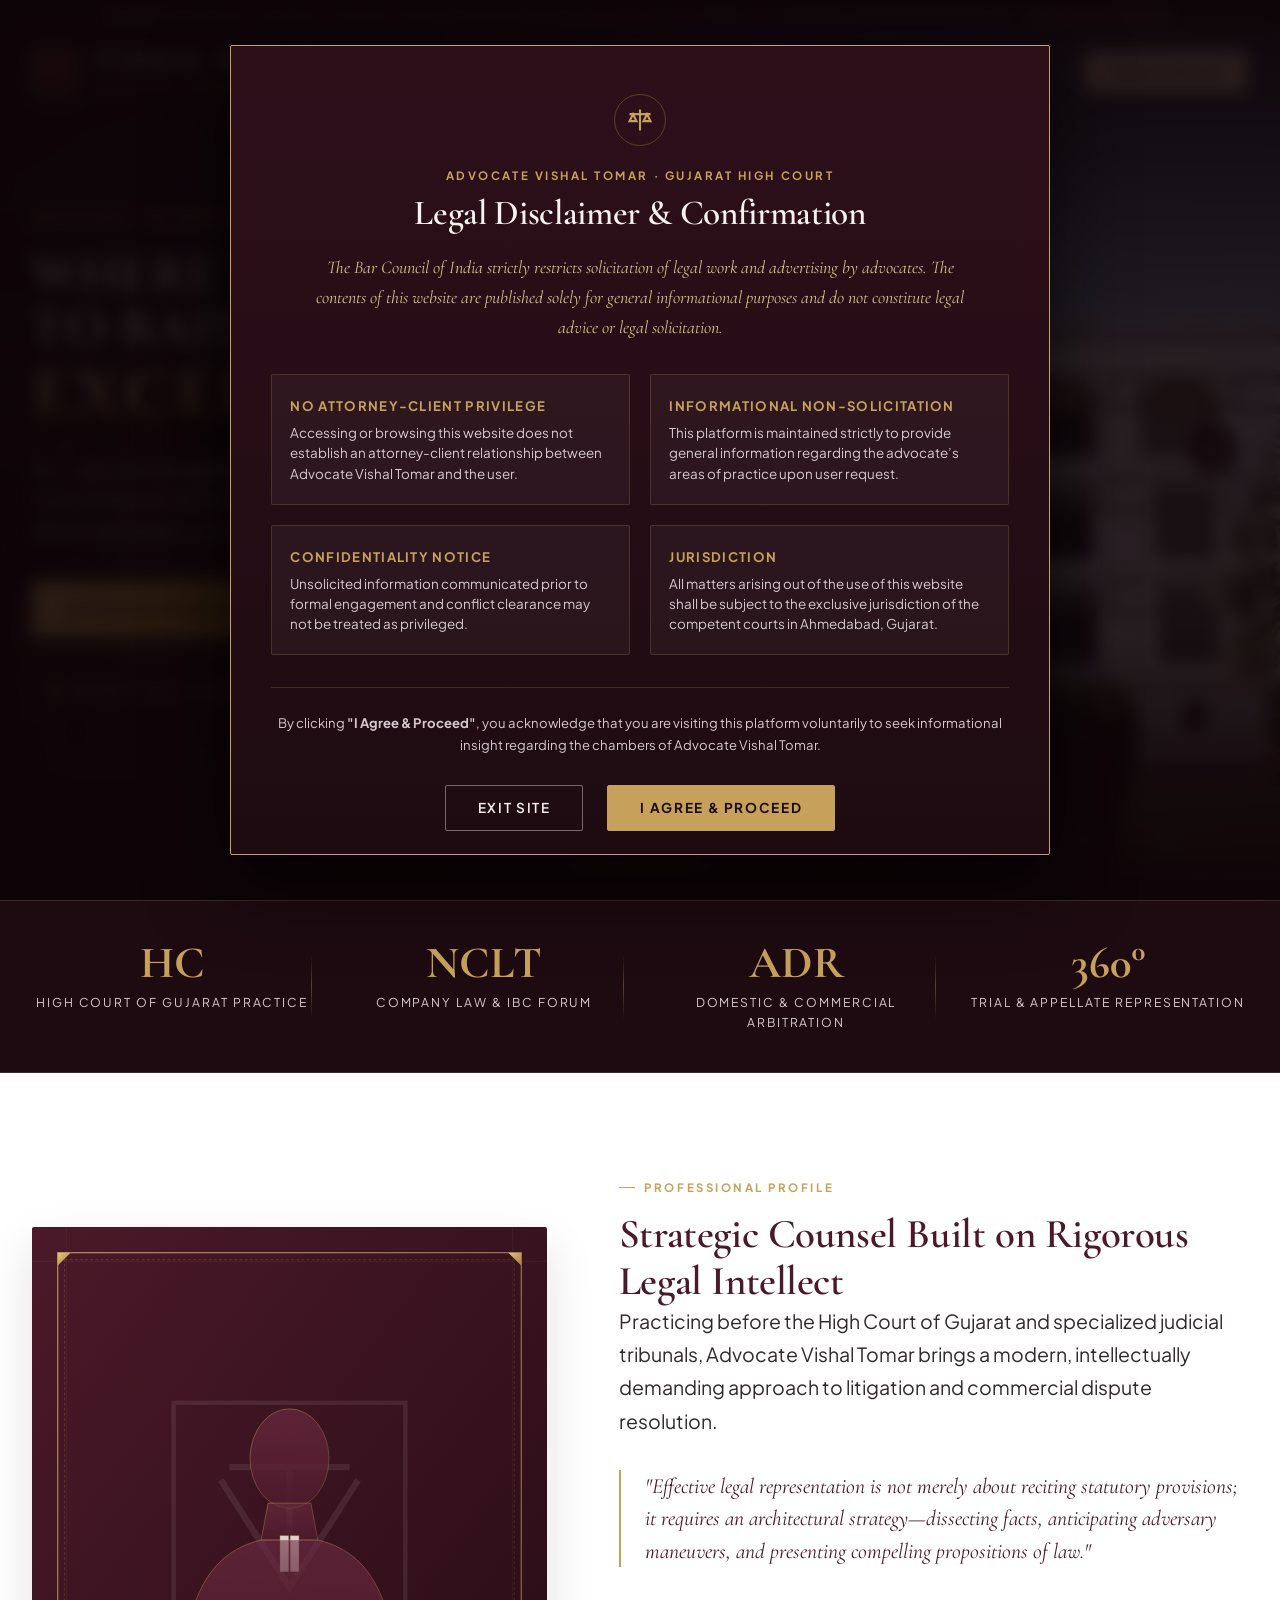
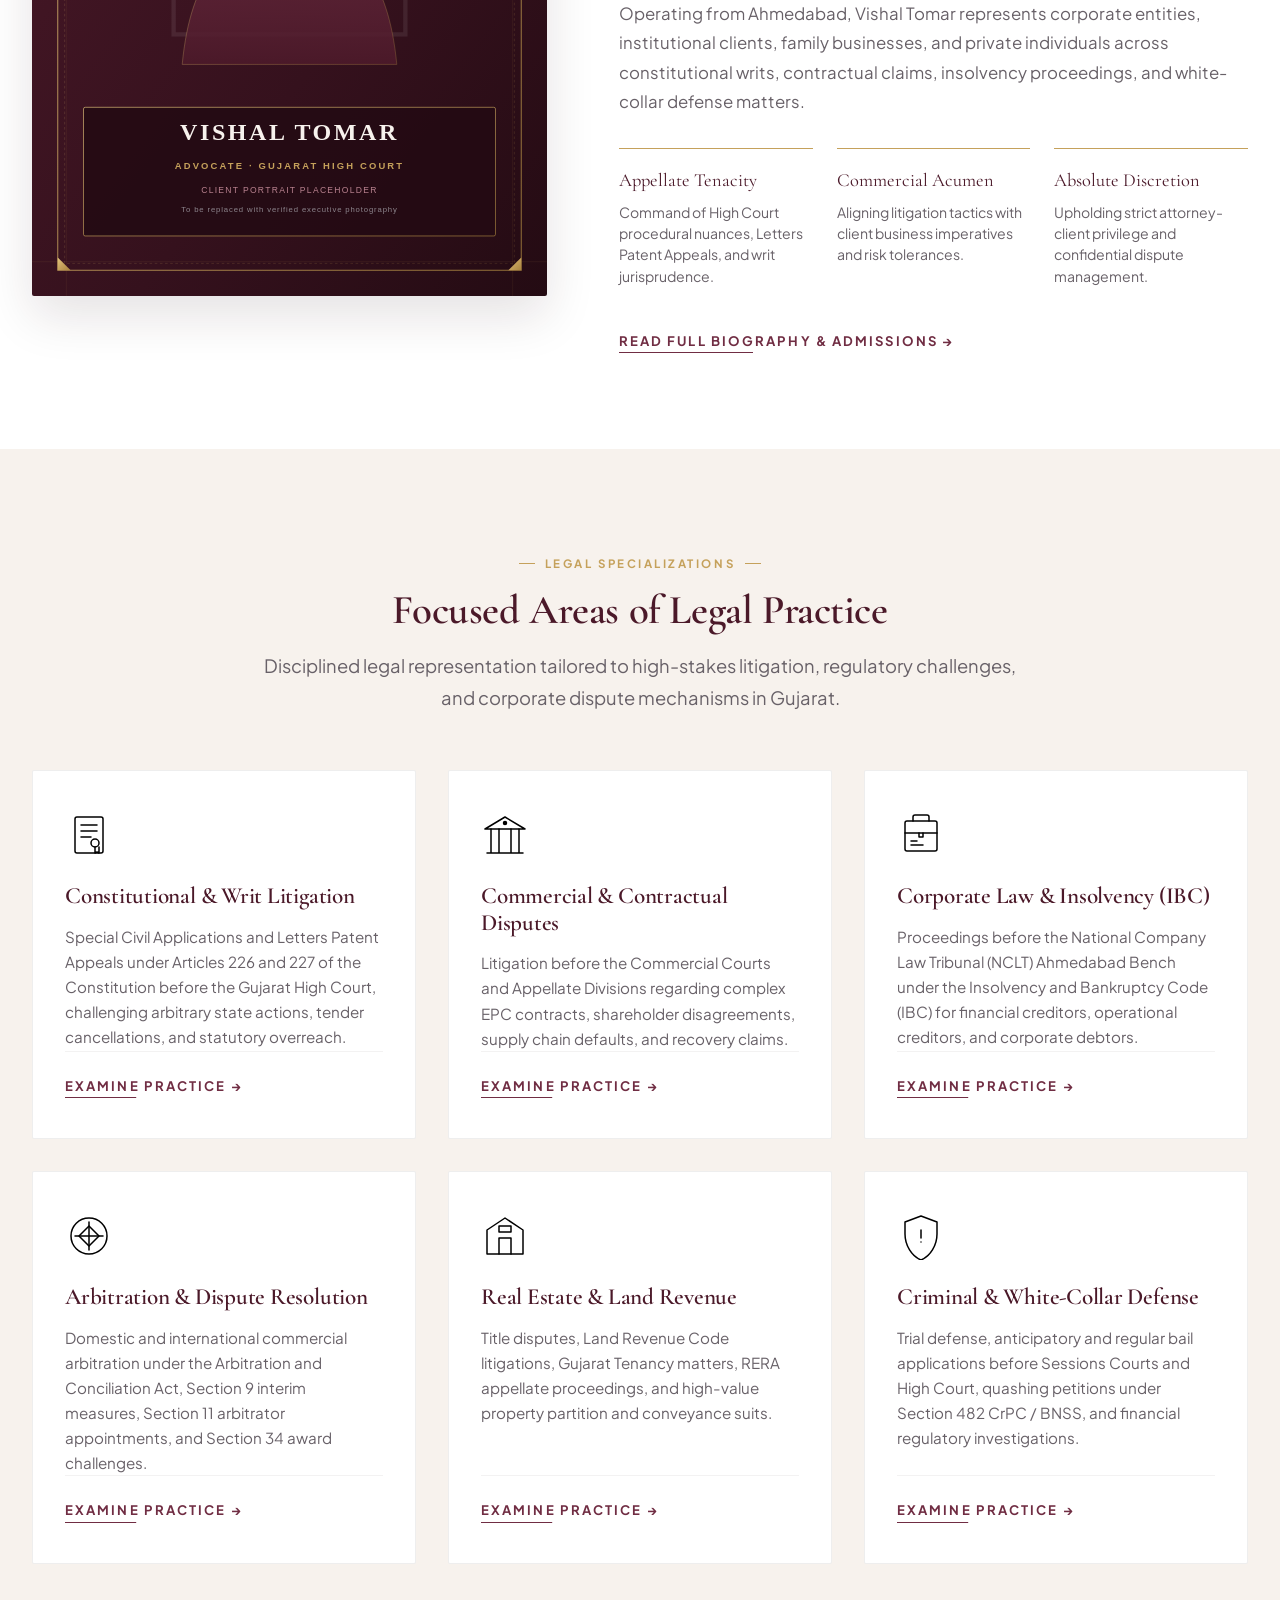
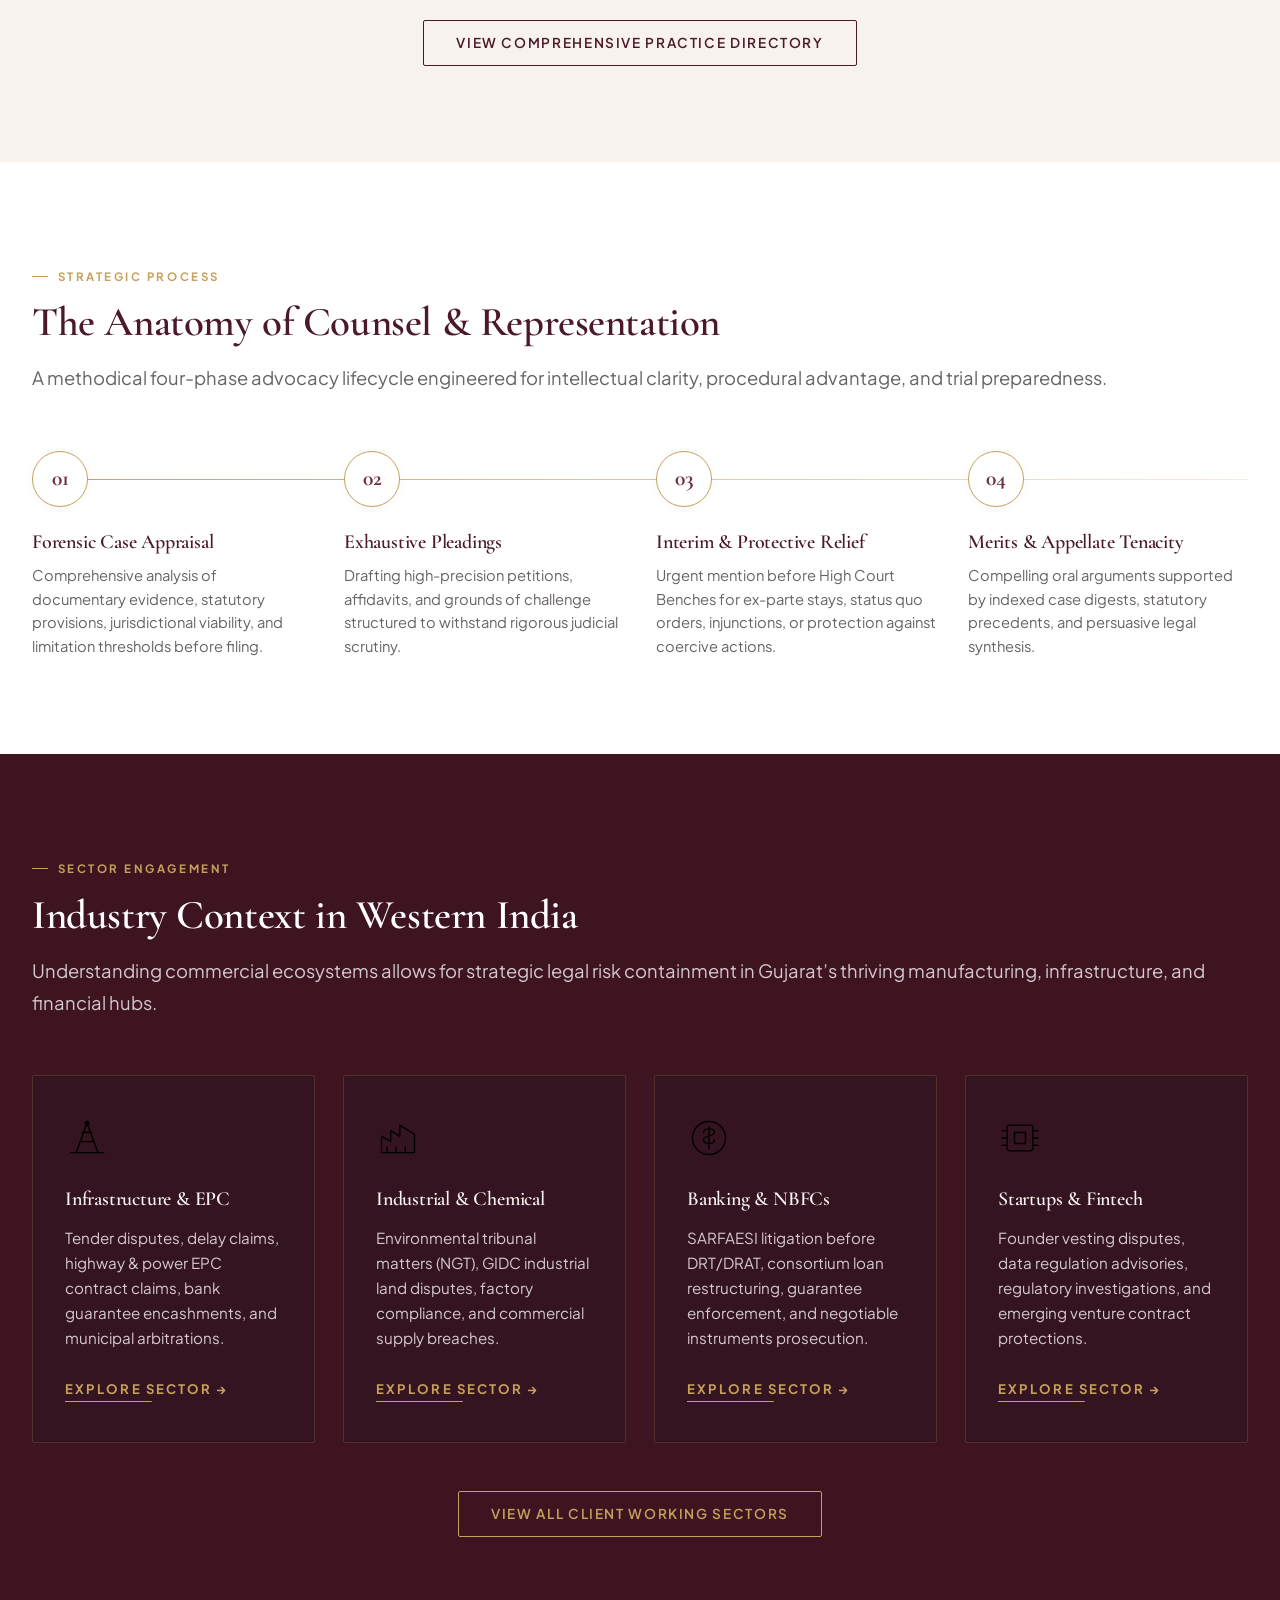
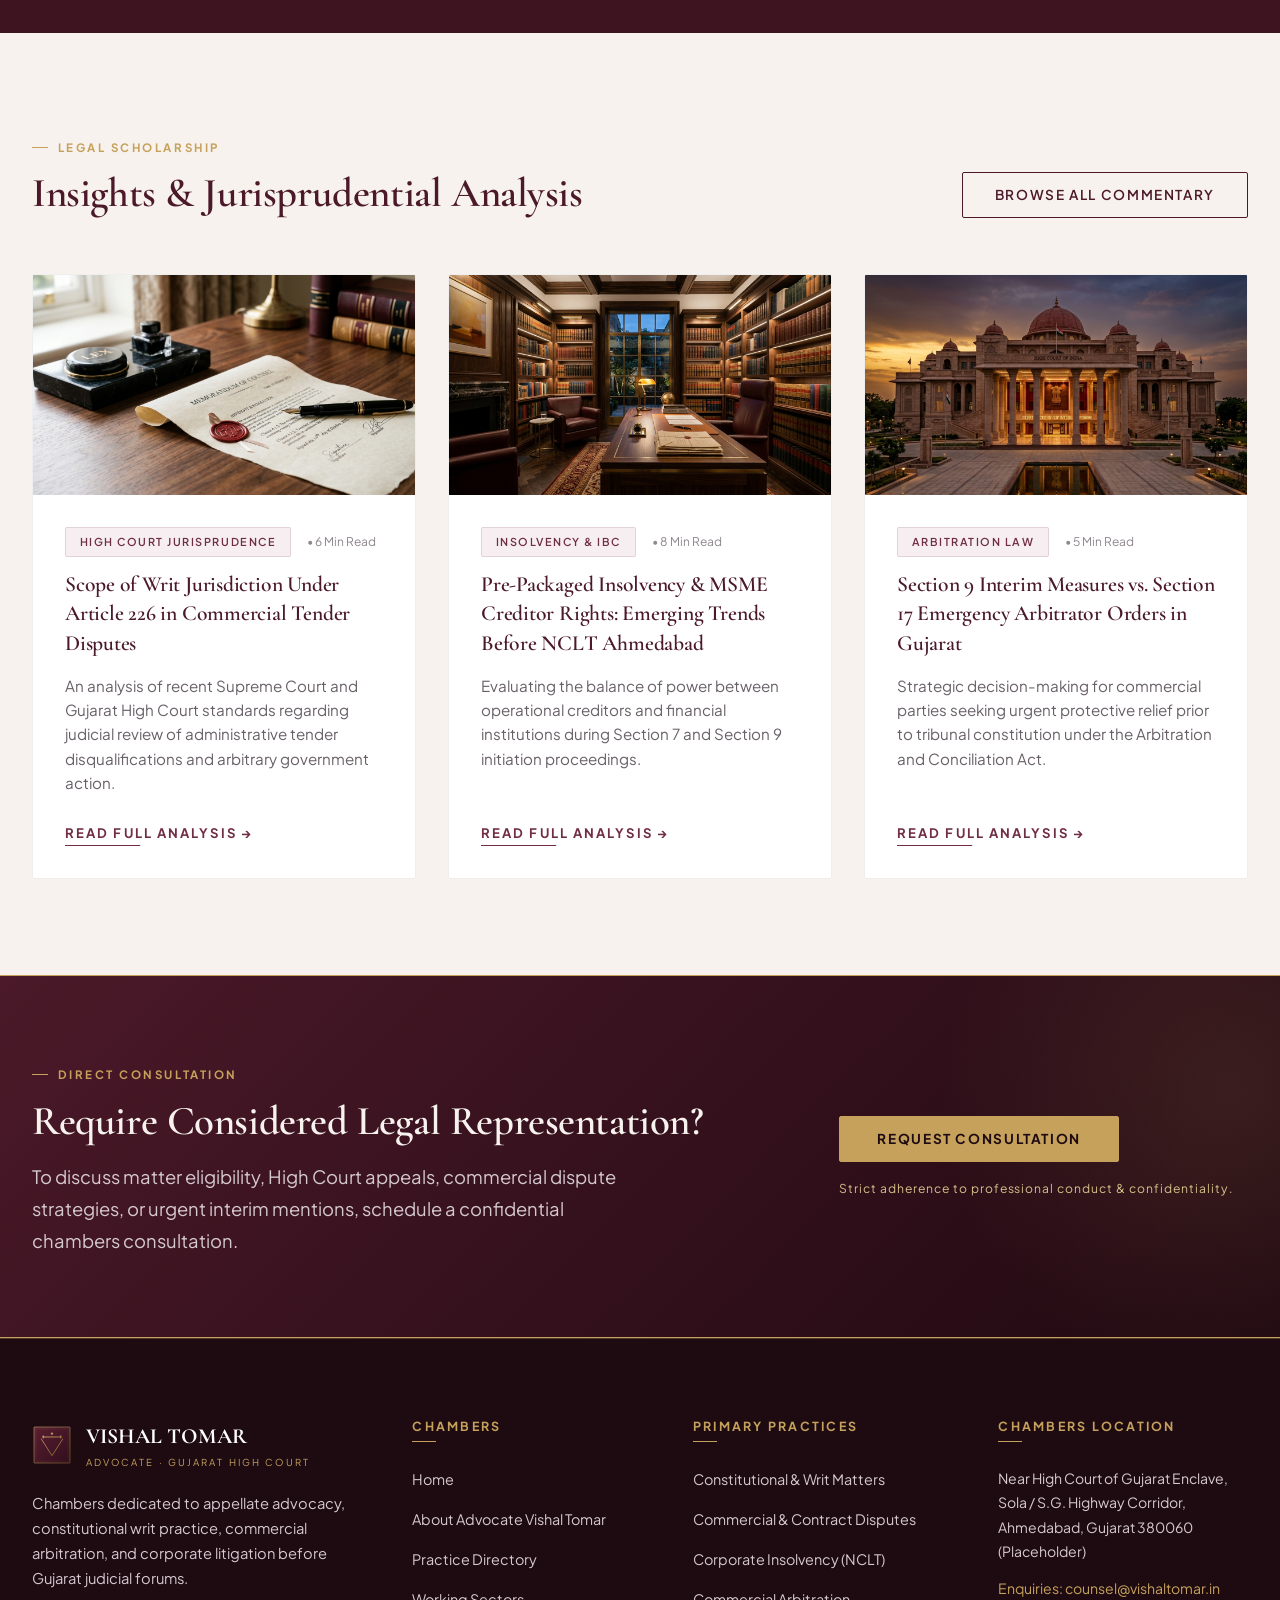
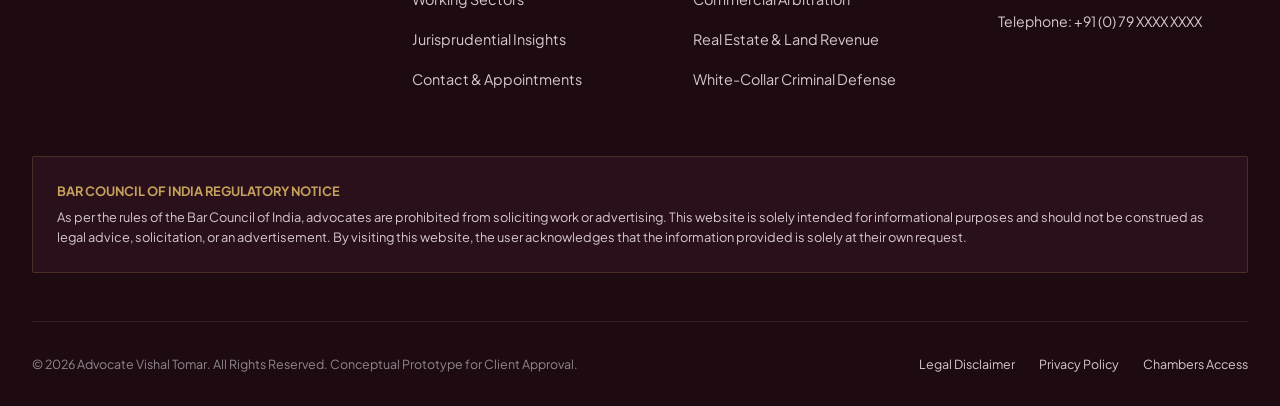
==== index.html @ 9656bd6e "Initial commit: Vishal Tomar Advocate - Gujarat High Court legal website" ====
<!DOCTYPE html>
<html lang="en">
<head>
  <meta charset="UTF-8">
  <meta name="viewport" content="width=device-width, initial-scale=1.0">
  <title>Vishal Tomar — Advocate | Gujarat High Court, India</title>
  <meta name="description" content="Chambers of Vishal Tomar, Advocate, Gujarat High Court. Providing strategic counsel, high-stakes constitutional litigation, commercial dispute resolution, and appellate advocacy in Ahmedabad, Gujarat.">
  <link rel="icon" type="image/svg+xml" href="assets/images/logo-monogram.svg">
  <link rel="stylesheet" href="assets/css/styles.css">
  <link rel="stylesheet" href="assets/css/responsive.css">
</head>
<body class="bg-ivory">

  <!-- SITE HEADER & NAVIGATION (LUXURY FLOATING MASTER HEADER) -->
  <header class="site-header hero-transparent-header" id="siteHeader">
    <!-- Top Thin Disclaimer Bar (Exact HRU Legal Style) -->
    <div class="top-disclaimer-bar">
      <p>Advocate Vishal Tomar · High Court of Gujarat. This website is for informational purposes only and does not constitute a solicitation or legal advice. <a href="disclaimer.html" data-open-disclaimer>BCI Compliance Notice</a></p>
    </div>

    <div class="container header-inner">
      <a href="index.html" class="brand-link" aria-label="Vishal Tomar Advocate Homepage">
        <div class="brand-monogram-box">
          <img src="assets/images/logo-monogram.svg" alt="VT Monogram" width="44" height="44">
        </div>
        <div class="brand-text">
          <span class="brand-title">Vishal Tomar</span>
          <span class="brand-subtitle">Advocate · Gujarat High Court</span>
        </div>
      </a>

      <!-- Desktop Navigation -->
      <nav class="site-nav" aria-label="Main Navigation">
        <ul class="nav-list">
          <li><a href="index.html" class="nav-link active">Home</a></li>
          <li><a href="about.html" class="nav-link">About</a></li>
          <li class="nav-item-has-dropdown">
            <a href="practice-areas.html" class="nav-link">
              Practice Areas
              <svg class="dropdown-arrow" viewBox="0 0 10 6" fill="currentColor">
                <path d="M1 1l4 4 4-4" stroke="currentColor" stroke-width="1.5" fill="none" stroke-linecap="round"/>
              </svg>
            </a>
            <div class="nav-dropdown nav-dropdown-wide">
              <div class="dropdown-grid">
                <a href="practice-area-detail.html?area=constitutional-writs" class="dropdown-link">
                  <strong>Constitutional &amp; Writ Litigation</strong>
                  <span>Articles 226/227, Fundamental Rights &amp; State Action</span>
                </a>
                <a href="practice-area-detail.html?area=commercial-disputes" class="dropdown-link">
                  <strong>Commercial &amp; Contractual Disputes</strong>
                  <span>High-value breach, tender disputes &amp; injunctions</span>
                </a>
                <a href="practice-area-detail.html?area=corporate-insolvency" class="dropdown-link">
                  <strong>Corporate &amp; Insolvency (NCLT)</strong>
                  <span>IBC 2016, CIRP proceedings &amp; company petitions</span>
                </a>
                <a href="practice-area-detail.html?area=arbitration" class="dropdown-link">
                  <strong>Arbitration &amp; Dispute Resolution</strong>
                  <span>Domestic &amp; commercial section 9, 11 &amp; 34 claims</span>
                </a>
                <a href="practice-area-detail.html?area=real-estate" class="dropdown-link">
                  <strong>Real Estate &amp; Land Revenue</strong>
                  <span>Title clearance, RERA appeals &amp; tenancy litigation</span>
                </a>
                <a href="practice-area-detail.html?area=white-collar" class="dropdown-link">
                  <strong>White-Collar &amp; Appellate Defense</strong>
                  <span>Quashing petitions (482 CrPC) &amp; statutory appeals</span>
                </a>
              </div>
              <div class="dropdown-footer">
                <a href="practice-areas.html" class="dropdown-view-all">Explore All 8 Practice Areas →</a>
              </div>
            </div>
          </li>
          <li class="nav-item-has-dropdown">
            <a href="sectors.html" class="nav-link">
              Sectors
              <svg class="dropdown-arrow" viewBox="0 0 10 6" fill="currentColor">
                <path d="M1 1l4 4 4-4" stroke="currentColor" stroke-width="1.5" fill="none" stroke-linecap="round"/>
              </svg>
            </a>
            <div class="nav-dropdown">
              <a href="sectors.html" class="dropdown-link">All Industry Sectors</a>
              <a href="sector-detail.html?sector=infrastructure" class="dropdown-link">Infrastructure &amp; Energy (EPC)</a>
              <a href="sector-detail.html?sector=manufacturing" class="dropdown-link">Manufacturing &amp; Heavy Industry</a>
              <a href="sector-detail.html?sector=banking" class="dropdown-link">Banking &amp; Financial Services</a>
              <a href="sector-detail.html?sector=technology" class="dropdown-link">Technology &amp; Emerging Ventures</a>
            </div>
          </li>
          <li><a href="insights.html" class="nav-link">Insights</a></li>
          <li><a href="contact.html" class="nav-link">Contact</a></li>
        </ul>
        <a href="contact.html" class="btn-consultation-header" id="headerConsultBtn">CONSULTATION</a>
      </nav>

      <!-- Mobile Menu Hamburger -->
      <button class="mobile-nav-toggle" aria-label="Toggle Navigation Menu">
        <span></span>
        <span></span>
        <span></span>
      </button>
    </div>
  </header>

  <!-- MOBILE NAVIGATION DRAWER -->
  <div class="mobile-drawer-overlay"></div>
  <aside class="mobile-drawer">
    <div>
      <div style="display: flex; align-items: center; gap: 0.8rem; margin-bottom: 2.5rem;">
        <img src="assets/images/logo-monogram.svg" alt="VT" width="38" height="38">
        <div>
          <div style="font-family: var(--font-serif); font-size: 1.25rem; color: #fff; text-transform: uppercase;">Vishal Tomar</div>
          <div style="font-size: 0.6rem; color: var(--color-gold-antique); letter-spacing: 0.2em;">ADVOCATE · GUJARAT HIGH COURT</div>
        </div>
      </div>
      <ul class="mobile-nav-list">
        <li><a href="index.html" class="mobile-nav-link active">Home</a></li>
        <li><a href="about.html" class="mobile-nav-link">About Chambers</a></li>
        <li><a href="practice-areas.html" class="mobile-nav-link">Practice Areas</a></li>
        <li><a href="sectors.html" class="mobile-nav-link">Working Sectors</a></li>
        <li><a href="insights.html" class="mobile-nav-link">Legal Insights</a></li>
        <li><a href="contact.html" class="mobile-nav-link">Contact &amp; Appointments</a></li>
        <li><a href="disclaimer.html" class="mobile-nav-link" style="font-size: 1.1rem; color: var(--color-gold-antique);">Regulatory Disclaimer</a></li>
      </ul>
    </div>
    <div class="mobile-drawer-footer">
      <a href="contact.html" class="btn btn-gold" style="width: 100%;">Schedule Consultation</a>
      <div style="font-size: 0.72rem; color: var(--color-text-light-muted); margin-top: 1.25rem;">
        Ahmedabad Chambers · High Court of Gujarat Enclave
      </div>
    </div>
  </aside>

  <!-- MAIN CONTENT -->
  <main id="mainContent">

    <!-- 01. FULL-BLEED CINEMATIC HERO SLIDER (HRU LEGAL STYLE) -->
    <section class="hero-cinematic-slider" id="heroSlider" aria-label="Chambers Presentation">
      <!-- Dark Atmospheric Vignettes & Contrast Overlays -->
      <div class="hero-overlay-top"></div>
      <div class="hero-overlay-left"></div>
      <div class="hero-overlay-bottom"></div>

      <!-- Background Slides (3 User-Specified Gujarat High Court Scenes) -->
      <div class="hero-slides-wrapper">
        <!-- Slide 1: Gujarat High Court Main Facade (LiveLaw Official Image) -->
        <div class="hero-slide active" data-index="0">
          <div class="hero-slide-bg" style="background-image: url('assets/images/hero-slider-gujarat-hc-1.webp');"></div>
        </div>
        <!-- Slide 2: Gujarat High Court Courtroom Bench (Architecture.live Authentic Court Hall) -->
        <div class="hero-slide" data-index="1">
          <div class="hero-slide-bg" style="background-image: url('assets/images/hero-slider-gujarat-hc-2.jpg');"></div>
        </div>
        <!-- Slide 3: Gujarat High Court Colonnade (High Court Lawyer Ahmedabad) -->
        <div class="hero-slide" data-index="2">
          <div class="hero-slide-bg" style="background-image: url('assets/images/hero-slider-gujarat-hc-3.webp');"></div>
        </div>
      </div>

      <!-- Hero Slide Content Overlay -->
      <div class="container hero-slider-content-container">
        <div class="hero-slide-content-deck">

          <!-- Slide Content 01 -->
          <article class="hero-content-slide active" data-slide-index="0">
            <div class="hero-eyebrow-wrapper">
              <span class="hero-eyebrow-text">ADVOCATE · GUJARAT HIGH COURT</span>
              <div class="hero-eyebrow-line"></div>
            </div>
            <h1 class="hero-headline">
              <span class="headline-primary">WHERE WE PERSEVERE<br>TO RAISE THE BAR OF</span>
              <span class="headline-gold">EXCELLENCE</span>
            </h1>
            <p class="hero-subtext">
              Strategic counsel, appellate rigor, and high-stakes advocacy before the High Court of Gujarat, National Company Law Tribunal, and commercial arbitral forums. Delivering intellectual precision to complex legal disputes.
            </p>
            <div class="hero-cta-group">
              <a href="contact.html" class="btn-gold-solid">
                <span>SCHEDULE CONSULTATION</span>
                <svg viewBox="0 0 16 16" fill="currentColor" class="cta-arrow-icon">
                  <path fill-rule="evenodd" d="M1 8a.5.5 0 01.5-.5h11.793l-3.147-3.146a.5.5 0 01.708-.708l4 4a.5.5 0 010 .708l-4 4a.5.5 0 01-.708-.708L13.293 8.5H1.5A.5.5 0 011 8z"/>
                </svg>
              </a>
              <a href="practice-areas.html" class="btn-gold-ghost">EXPLORE EXPERTISE</a>
            </div>
            <div class="hero-tag-badge">
              <span class="badge-dot"></span>
              <span>PRIMARY FORUM: GUJARAT HIGH COURT &amp; COMMERCIAL TRIBUNALS</span>
            </div>
          </article>

          <!-- Slide Content 02 -->
          <article class="hero-content-slide" data-slide-index="1">
            <div class="hero-eyebrow-wrapper">
              <span class="hero-eyebrow-text">CONSTITUTIONAL &amp; APPELLATE PRACTICE</span>
              <div class="hero-eyebrow-line"></div>
            </div>
            <h2 class="hero-headline">
              <span class="headline-primary">CLARITY IN COMPLEXITY.<br>STRENGTH IN</span>
              <span class="headline-gold">REPRESENTATION</span>
            </h2>
            <p class="hero-subtext">
              Dissecting intricate statutory frameworks and high-stakes constitutional controversies with intellectual depth, rigorous case law research, and decisive courtroom argumentation.
            </p>
            <div class="hero-cta-group">
              <a href="contact.html" class="btn-gold-solid">
                <span>ENGAGE COUNSEL</span>
                <svg viewBox="0 0 16 16" fill="currentColor" class="cta-arrow-icon">
                  <path fill-rule="evenodd" d="M1 8a.5.5 0 01.5-.5h11.793l-3.147-3.146a.5.5 0 01.708-.708l4 4a.5.5 0 010 .708l-4 4a.5.5 0 01-.708-.708L13.293 8.5H1.5A.5.5 0 011 8z"/>
                </svg>
              </a>
              <a href="practice-area-detail.html?area=constitutional-writs" class="btn-gold-ghost">WRIT JURISDICTION</a>
            </div>
            <div class="hero-tag-badge">
              <span class="badge-dot"></span>
              <span>SPECIAL BENCH APPELLATE ADVOCACY · AHMEDABAD</span>
            </div>
          </article>

          <!-- Slide Content 03 -->
          <article class="hero-content-slide" data-slide-index="2">
            <div class="hero-eyebrow-wrapper">
              <span class="hero-eyebrow-text">COMMERCIAL LITIGATION &amp; ARBITRATION</span>
              <div class="hero-eyebrow-line"></div>
            </div>
            <h2 class="hero-headline">
              <span class="headline-primary">DEFENDING INTERESTS.<br>DELIVERING</span>
              <span class="headline-gold">PRECISION</span>
            </h2>
            <p class="hero-subtext">
              Representing corporate conglomerates, financial institutions, and business leaders across contractual breach, commercial arbitration, and corporate insolvency before the NCLT.
            </p>
            <div class="hero-cta-group">
              <a href="contact.html" class="btn-gold-solid">
                <span>SCHEDULE CONSULTATION</span>
                <svg viewBox="0 0 16 16" fill="currentColor" class="cta-arrow-icon">
                  <path fill-rule="evenodd" d="M1 8a.5.5 0 01.5-.5h11.793l-3.147-3.146a.5.5 0 01.708-.708l4 4a.5.5 0 010 .708l-4 4a.5.5 0 01-.708-.708L13.293 8.5H1.5A.5.5 0 011 8z"/>
                </svg>
              </a>
              <a href="sectors.html" class="btn-gold-ghost">COMMERCIAL SECTORS</a>
            </div>
            <div class="hero-tag-badge">
              <span class="badge-dot"></span>
              <span>DOMESTIC &amp; INTERNATIONAL ARBITRAL TRIBUNALS</span>
            </div>
          </article>

        </div>
      </div>

      <!-- Slider Circular Arrows -->
      <button class="hero-nav-arrow hero-arrow-prev" id="heroPrevBtn" aria-label="Previous Slide">
        <svg viewBox="0 0 24 24" fill="none" stroke="currentColor" stroke-width="2">
          <path d="M15 18l-6-6 6-6" stroke-linecap="round" stroke-linejoin="round"/>
        </svg>
      </button>
      <button class="hero-nav-arrow hero-arrow-next" id="heroNextBtn" aria-label="Next Slide">
        <svg viewBox="0 0 24 24" fill="none" stroke="currentColor" stroke-width="2">
          <path d="M9 18l6-6-6-6" stroke-linecap="round" stroke-linejoin="round"/>
        </svg>
      </button>

      <!-- Slider Pagination Indicators (01, 02, 03 with Progress Line) -->
      <div class="hero-slider-pagination" id="heroPagination" role="tablist" aria-label="Hero Slide Selection">
        <button class="slider-dot active" data-index="0" role="tab" aria-label="Slide 1">
          <span class="dot-num">01</span>
          <span class="dot-line"><span class="dot-progress"></span></span>
        </button>
        <button class="slider-dot" data-index="1" role="tab" aria-label="Slide 2">
          <span class="dot-num">02</span>
          <span class="dot-line"><span class="dot-progress"></span></span>
        </button>
        <button class="slider-dot" data-index="2" role="tab" aria-label="Slide 3">
          <span class="dot-num">03</span>
          <span class="dot-line"><span class="dot-progress"></span></span>
        </button>
      </div>

      <!-- Circular Scroll Down Button (From HRU Legal reference) -->
      <a href="#credentialsStrip" class="hero-scroll-indicator" aria-label="Scroll Down to Chambers Credentials">
        <div class="scroll-indicator-circle">
          <svg viewBox="0 0 24 24" fill="none" stroke="currentColor" stroke-width="2" class="scroll-arrow-svg">
            <path d="M12 5v14M19 12l-7 7-7-7" stroke-linecap="round" stroke-linejoin="round"/>
          </svg>
        </div>
        <span class="scroll-indicator-text">EXPLORE CHAMBERS</span>
      </a>
    </section>

    <!-- 02. CHAMBERS CREDENTIAL STRIP -->
    <section class="metrics-strip" id="credentialsStrip">
      <div class="container metrics-grid">
        <div class="metric-item">
          <div class="metric-number">HC</div>
          <div class="metric-label">High Court of Gujarat Practice</div>
        </div>
        <div class="metric-item">
          <div class="metric-number">NCLT</div>
          <div class="metric-label">Company Law &amp; IBC Forum</div>
        </div>
        <div class="metric-item">
          <div class="metric-number">ADR</div>
          <div class="metric-label">Domestic &amp; Commercial Arbitration</div>
        </div>
        <div class="metric-item">
          <div class="metric-number">360°</div>
          <div class="metric-label">Trial &amp; Appellate Representation</div>
        </div>
      </div>
    </section>

    <!-- 03. ADVOCATE INTRODUCTION & BIOGRAPHY -->
    <section class="section bg-white" id="advocateProfile">
      <div class="container bio-split">
        <div class="bio-portrait-box">
          <img src="assets/images/portrait-placeholder.svg" alt="Advocate Vishal Tomar Portrait Placeholder">
        </div>
        <div>
          <div class="eyebrow">Professional Profile</div>
          <h2>Strategic Counsel Built on Rigorous Legal Intellect</h2>
          <p class="lead">
            Practicing before the High Court of Gujarat and specialized judicial tribunals, Advocate Vishal Tomar brings a modern, intellectually demanding approach to litigation and commercial dispute resolution.
          </p>
          <div class="bio-quote-callout">
            "Effective legal representation is not merely about reciting statutory provisions; it requires an architectural strategy—dissecting facts, anticipating adversary maneuvers, and presenting compelling propositions of law."
          </div>
          <p>
            Operating from Ahmedabad, Vishal Tomar represents corporate entities, institutional clients, family businesses, and private individuals across constitutional writs, contractual claims, insolvency proceedings, and white-collar defense matters.
          </p>
          <div class="pillars-grid">
            <div class="pillar-item">
              <div class="pillar-title">Appellate Tenacity</div>
              <div class="pillar-desc">Command of High Court procedural nuances, Letters Patent Appeals, and writ jurisprudence.</div>
            </div>
            <div class="pillar-item">
              <div class="pillar-title">Commercial Acumen</div>
              <div class="pillar-desc">Aligning litigation tactics with client business imperatives and risk tolerances.</div>
            </div>
            <div class="pillar-item">
              <div class="pillar-title">Absolute Discretion</div>
              <div class="pillar-desc">Upholding strict attorney-client privilege and confidential dispute management.</div>
            </div>
          </div>
          <div style="margin-top: 2.5rem;">
            <a href="about.html" class="editorial-link">Read Full Biography &amp; Admissions →</a>
          </div>
        </div>
      </div>
    </section>

    <!-- 04. CORE PRACTICE AREAS (EDITORIAL ARCHITECTURAL CARDS) -->
    <section class="section bg-ivory" id="practiceAreas">
      <div class="container">
        <div class="section-header center">
          <div class="eyebrow center">Legal Specializations</div>
          <h2>Focused Areas of Legal Practice</h2>
          <p class="section-desc">
            Disciplined legal representation tailored to high-stakes litigation, regulatory challenges, and corporate dispute mechanisms in Gujarat.
          </p>
        </div>

        <div class="grid-3">
          <!-- Card 1 -->
          <article class="card-practice">
            <div>
              <div class="card-practice-icon">
                <img src="assets/icons/writs.svg" alt="Constitutional Law Icon" width="48" height="48">
              </div>
              <h3 class="card-practice-title">Constitutional &amp; Writ Litigation</h3>
              <p class="card-practice-desc">
                Special Civil Applications and Letters Patent Appeals under Articles 226 and 227 of the Constitution before the Gujarat High Court, challenging arbitrary state actions, tender cancellations, and statutory overreach.
              </p>
            </div>
            <div class="card-practice-footer">
              <a href="practice-area-detail.html" class="editorial-link">Examine Practice →</a>
            </div>
          </article>

          <!-- Card 2 -->
          <article class="card-practice">
            <div>
              <div class="card-practice-icon">
                <img src="assets/icons/litigation.svg" alt="Commercial Litigation Icon" width="48" height="48">
              </div>
              <h3 class="card-practice-title">Commercial &amp; Contractual Disputes</h3>
              <p class="card-practice-desc">
                Litigation before the Commercial Courts and Appellate Divisions regarding complex EPC contracts, shareholder disagreements, supply chain defaults, and recovery claims.
              </p>
            </div>
            <div class="card-practice-footer">
              <a href="practice-area-detail.html" class="editorial-link">Examine Practice →</a>
            </div>
          </article>

          <!-- Card 3 -->
          <article class="card-practice">
            <div>
              <div class="card-practice-icon">
                <img src="assets/icons/corporate.svg" alt="Corporate Law Icon" width="48" height="48">
              </div>
              <h3 class="card-practice-title">Corporate Law &amp; Insolvency (IBC)</h3>
              <p class="card-practice-desc">
                Proceedings before the National Company Law Tribunal (NCLT) Ahmedabad Bench under the Insolvency and Bankruptcy Code (IBC) for financial creditors, operational creditors, and corporate debtors.
              </p>
            </div>
            <div class="card-practice-footer">
              <a href="practice-area-detail.html" class="editorial-link">Examine Practice →</a>
            </div>
          </article>

          <!-- Card 4 -->
          <article class="card-practice">
            <div>
              <div class="card-practice-icon">
                <img src="assets/icons/arbitration.svg" alt="Arbitration Icon" width="48" height="48">
              </div>
              <h3 class="card-practice-title">Arbitration &amp; Dispute Resolution</h3>
              <p class="card-practice-desc">
                Domestic and international commercial arbitration under the Arbitration and Conciliation Act, Section 9 interim measures, Section 11 arbitrator appointments, and Section 34 award challenges.
              </p>
            </div>
            <div class="card-practice-footer">
              <a href="practice-area-detail.html" class="editorial-link">Examine Practice →</a>
            </div>
          </article>

          <!-- Card 5 -->
          <article class="card-practice">
            <div>
              <div class="card-practice-icon">
                <img src="assets/icons/realestate.svg" alt="Real Estate Icon" width="48" height="48">
              </div>
              <h3 class="card-practice-title">Real Estate &amp; Land Revenue</h3>
              <p class="card-practice-desc">
                Title disputes, Land Revenue Code litigations, Gujarat Tenancy matters, RERA appellate proceedings, and high-value property partition and conveyance suits.
              </p>
            </div>
            <div class="card-practice-footer">
              <a href="practice-area-detail.html" class="editorial-link">Examine Practice →</a>
            </div>
          </article>

          <!-- Card 6 -->
          <article class="card-practice">
            <div>
              <div class="card-practice-icon">
                <img src="assets/icons/criminal.svg" alt="Criminal Defence Icon" width="48" height="48">
              </div>
              <h3 class="card-practice-title">Criminal &amp; White-Collar Defense</h3>
              <p class="card-practice-desc">
                Trial defense, anticipatory and regular bail applications before Sessions Courts and High Court, quashing petitions under Section 482 CrPC / BNSS, and financial regulatory investigations.
              </p>
            </div>
            <div class="card-practice-footer">
              <a href="practice-area-detail.html" class="editorial-link">Examine Practice →</a>
            </div>
          </article>
        </div>

        <div style="text-align: center; margin-top: 3.5rem;">
          <a href="practice-areas.html" class="btn btn-outline-dark">View Comprehensive Practice Directory</a>
        </div>
      </div>
    </section>

    <!-- 05. STRATEGIC LITIGATION METHODOLOGY -->
    <section class="section bg-white" id="methodology">
      <div class="container">
        <div class="section-header">
          <div class="eyebrow">Strategic Process</div>
          <h2>The Anatomy of Counsel &amp; Representation</h2>
          <p class="section-desc">
            A methodical four-phase advocacy lifecycle engineered for intellectual clarity, procedural advantage, and trial preparedness.
          </p>
        </div>

        <div class="process-timeline">
          <div class="process-step">
            <div class="process-step-num">01</div>
            <h4 class="process-step-title">Forensic Case Appraisal</h4>
            <p class="process-step-desc">
              Comprehensive analysis of documentary evidence, statutory provisions, jurisdictional viability, and limitation thresholds before filing.
            </p>
          </div>

          <div class="process-step">
            <div class="process-step-num">02</div>
            <h4 class="process-step-title">Exhaustive Pleadings</h4>
            <p class="process-step-desc">
              Drafting high-precision petitions, affidavits, and grounds of challenge structured to withstand rigorous judicial scrutiny.
            </p>
          </div>

          <div class="process-step">
            <div class="process-step-num">03</div>
            <h4 class="process-step-title">Interim &amp; Protective Relief</h4>
            <p class="process-step-desc">
              Urgent mention before High Court Benches for ex-parte stays, status quo orders, injunctions, or protection against coercive actions.
            </p>
          </div>

          <div class="process-step">
            <div class="process-step-num">04</div>
            <h4 class="process-step-title">Merits &amp; Appellate Tenacity</h4>
            <p class="process-step-desc">
              Compelling oral arguments supported by indexed case digests, statutory precedents, and persuasive legal synthesis.
            </p>
          </div>
        </div>
      </div>
    </section>

    <!-- 06. WORKING SECTORS OVERVIEW -->
    <section class="section bg-wine text-light" id="sectors">
      <div class="container">
        <div class="section-header">
          <div class="eyebrow" style="color: var(--color-gold-antique);">Sector Engagement</div>
          <h2 style="color: #fff;">Industry Context in Western India</h2>
          <p class="section-desc" style="color: var(--color-text-light-muted);">
            Understanding commercial ecosystems allows for strategic legal risk containment in Gujarat’s thriving manufacturing, infrastructure, and financial hubs.
          </p>
        </div>

        <div class="grid-4">
          <div class="card-practice card-practice-dark">
            <div class="card-practice-icon">
              <img src="assets/icons/infrastructure.svg" alt="Infrastructure Icon" width="44" height="44">
            </div>
            <h3 class="card-practice-title" style="font-size: 1.25rem;">Infrastructure &amp; EPC</h3>
            <p class="card-practice-desc">
              Tender disputes, delay claims, highway &amp; power EPC contract claims, bank guarantee encashments, and municipal arbitrations.
            </p>
            <a href="sector-detail.html" class="editorial-link gold">Explore Sector →</a>
          </div>

          <div class="card-practice card-practice-dark">
            <div class="card-practice-icon">
              <img src="assets/icons/manufacturing.svg" alt="Manufacturing Icon" width="44" height="44">
            </div>
            <h3 class="card-practice-title" style="font-size: 1.25rem;">Industrial &amp; Chemical</h3>
            <p class="card-practice-desc">
              Environmental tribunal matters (NGT), GIDC industrial land disputes, factory compliance, and commercial supply breaches.
            </p>
            <a href="sector-detail.html" class="editorial-link gold">Explore Sector →</a>
          </div>

          <div class="card-practice card-practice-dark">
            <div class="card-practice-icon">
              <img src="assets/icons/banking.svg" alt="Banking Icon" width="44" height="44">
            </div>
            <h3 class="card-practice-title" style="font-size: 1.25rem;">Banking &amp; NBFCs</h3>
            <p class="card-practice-desc">
              SARFAESI litigation before DRT/DRAT, consortium loan restructuring, guarantee enforcement, and negotiable instruments prosecution.
            </p>
            <a href="sector-detail.html" class="editorial-link gold">Explore Sector →</a>
          </div>

          <div class="card-practice card-practice-dark">
            <div class="card-practice-icon">
              <img src="assets/icons/technology.svg" alt="Tech Icon" width="44" height="44">
            </div>
            <h3 class="card-practice-title" style="font-size: 1.25rem;">Startups &amp; Fintech</h3>
            <p class="card-practice-desc">
              Founder vesting disputes, data regulation advisories, regulatory investigations, and emerging venture contract protections.
            </p>
            <a href="sector-detail.html" class="editorial-link gold">Explore Sector →</a>
          </div>
        </div>

        <div style="margin-top: 3rem; text-align: center;">
          <a href="sectors.html" class="btn btn-outline-gold">View All Client Working Sectors</a>
        </div>
      </div>
    </section>

    <!-- 07. FEATURED LEGAL INSIGHTS & ARTICLES -->
    <section class="section bg-ivory" id="insights">
      <div class="container">
        <div style="display: flex; justify-content: space-between; align-items: flex-end; margin-bottom: 3.5rem; flex-wrap: wrap; gap: 1.5rem;">
          <div>
            <div class="eyebrow">Legal Scholarship</div>
            <h2>Insights &amp; Jurisprudential Analysis</h2>
          </div>
          <a href="insights.html" class="btn btn-outline-dark">Browse All Commentary</a>
        </div>

        <div class="grid-3">
          <!-- Article 1 -->
          <article class="card-article">
            <div class="card-article-thumb">
              <img src="assets/images/legal-brief-study.jpg" alt="Legal brief analysis">
            </div>
            <div class="card-article-body">
              <div class="card-article-meta">
                <span class="pill-tag">High Court Jurisprudence</span>
                <span>• 6 Min Read</span>
              </div>
              <h3 class="card-article-title">
                Scope of Writ Jurisdiction Under Article 226 in Commercial Tender Disputes
              </h3>
              <p class="card-article-excerpt">
                An analysis of recent Supreme Court and Gujarat High Court standards regarding judicial review of administrative tender disqualifications and arbitrary government action.
              </p>
              <div style="margin-top: auto;">
                <a href="article-detail.html" class="editorial-link">Read Full Analysis →</a>
              </div>
            </div>
          </article>

          <!-- Article 2 -->
          <article class="card-article">
            <div class="card-article-thumb">
              <img src="assets/images/chambers-library.jpg" alt="Chambers study library">
            </div>
            <div class="card-article-body">
              <div class="card-article-meta">
                <span class="pill-tag">Insolvency &amp; IBC</span>
                <span>• 8 Min Read</span>
              </div>
              <h3 class="card-article-title">
                Pre-Packaged Insolvency &amp; MSME Creditor Rights: Emerging Trends Before NCLT Ahmedabad
              </h3>
              <p class="card-article-excerpt">
                Evaluating the balance of power between operational creditors and financial institutions during Section 7 and Section 9 initiation proceedings.
              </p>
              <div style="margin-top: auto;">
                <a href="article-detail.html" class="editorial-link">Read Full Analysis →</a>
              </div>
            </div>
          </article>

          <!-- Article 3 -->
          <article class="card-article">
            <div class="card-article-thumb">
              <img src="assets/images/high-court-facade.jpg" alt="Arbitration forum">
            </div>
            <div class="card-article-body">
              <div class="card-article-meta">
                <span class="pill-tag">Arbitration Law</span>
                <span>• 5 Min Read</span>
              </div>
              <h3 class="card-article-title">
                Section 9 Interim Measures vs. Section 17 Emergency Arbitrator Orders in Gujarat
              </h3>
              <p class="card-article-excerpt">
                Strategic decision-making for commercial parties seeking urgent protective relief prior to tribunal constitution under the Arbitration and Conciliation Act.
              </p>
              <div style="margin-top: auto;">
                <a href="article-detail.html" class="editorial-link">Read Full Analysis →</a>
              </div>
            </div>
          </article>
        </div>
      </div>
    </section>

    <!-- 08. CONSULTATION CALL TO ACTION BANNER -->
    <section class="cta-banner">
      <div class="container cta-grid">
        <div>
          <div class="eyebrow" style="color: var(--color-gold-antique);">Direct Consultation</div>
          <h2 class="cta-title">Require Considered Legal Representation?</h2>
          <p class="cta-desc">
            To discuss matter eligibility, High Court appeals, commercial dispute strategies, or urgent interim mentions, schedule a confidential chambers consultation.
          </p>
        </div>
        <div class="cta-actions">
          <a href="contact.html" class="btn btn-gold" style="width: 100%; max-width: 280px;">Request Consultation</a>
          <span style="font-size: 0.76rem; color: var(--color-gold-champagne); letter-spacing: 0.08em;">
            Strict adherence to professional conduct &amp; confidentiality.
          </span>
        </div>
      </div>
    </section>

  </main>

  <!-- SITE FOOTER -->
  <footer class="site-footer">
    <div class="container">
      <div class="footer-grid">
        <!-- Col 1: Brand & Philosophy -->
        <div>
          <div style="display: flex; align-items: center; gap: 0.85rem; margin-bottom: 1rem;">
            <img src="assets/images/logo-monogram.svg" alt="VT Monogram" width="40" height="40">
            <div>
              <div style="font-family: var(--font-serif); font-size: 1.35rem; color: #fff; font-weight: 700; text-transform: uppercase;">Vishal Tomar</div>
              <div style="font-size: 0.6rem; color: var(--color-gold-antique); letter-spacing: 0.22em; text-transform: uppercase;">Advocate · Gujarat High Court</div>
            </div>
          </div>
          <p class="footer-brand-desc">
            Chambers dedicated to appellate advocacy, constitutional writ practice, commercial arbitration, and corporate litigation before Gujarat judicial forums.
          </p>
        </div>

        <!-- Col 2: Navigation Links -->
        <div>
          <h4 class="footer-col-title">Chambers</h4>
          <ul class="footer-links-list">
            <li><a href="index.html">Home</a></li>
            <li><a href="about.html">About Advocate Vishal Tomar</a></li>
            <li><a href="practice-areas.html">Practice Directory</a></li>
            <li><a href="sectors.html">Working Sectors</a></li>
            <li><a href="insights.html">Jurisprudential Insights</a></li>
            <li><a href="contact.html">Contact &amp; Appointments</a></li>
          </ul>
        </div>

        <!-- Col 3: Key Practice Areas -->
        <div>
          <h4 class="footer-col-title">Primary Practices</h4>
          <ul class="footer-links-list">
            <li><a href="practice-area-detail.html">Constitutional &amp; Writ Matters</a></li>
            <li><a href="practice-area-detail.html">Commercial &amp; Contract Disputes</a></li>
            <li><a href="practice-area-detail.html">Corporate Insolvency (NCLT)</a></li>
            <li><a href="practice-area-detail.html">Commercial Arbitration</a></li>
            <li><a href="practice-area-detail.html">Real Estate &amp; Land Revenue</a></li>
            <li><a href="practice-area-detail.html">White-Collar Criminal Defense</a></li>
          </ul>
        </div>

        <!-- Col 4: Contact & Office -->
        <div>
          <h4 class="footer-col-title">Chambers Location</h4>
          <p style="font-size: 0.88rem; color: var(--color-text-light-muted); margin-bottom: 0.75rem;">
            Near High Court of Gujarat Enclave,<br>
            Sola / S.G. Highway Corridor,<br>
            Ahmedabad, Gujarat 380060 (Placeholder)
          </p>
          <p style="font-size: 0.88rem; color: var(--color-gold-antique); margin-bottom: 0.5rem;">
            Enquiries: counsel@vishaltomar.in
          </p>
          <p style="font-size: 0.88rem; color: var(--color-text-light-muted);">
            Telephone: +91 (0) 79 XXXX XXXX
          </p>
        </div>
      </div>

      <!-- Bar Council of India Mandatory Advisory Excerpt -->
      <div class="footer-bci-notice">
        <strong style="color: var(--color-gold-antique); display: block; margin-bottom: 0.35rem;">BAR COUNCIL OF INDIA REGULATORY NOTICE</strong>
        As per the rules of the Bar Council of India, advocates are prohibited from soliciting work or advertising. This website is solely intended for informational purposes and should not be construed as legal advice, solicitation, or an advertisement. By visiting this website, the user acknowledges that the information provided is solely at their own request.
      </div>

      <!-- Sub-Footer -->
      <div class="footer-bottom">
        <div>
          © 2026 Advocate Vishal Tomar. All Rights Reserved. Conceptual Prototype for Client Approval.
        </div>
        <div class="footer-bottom-links">
          <a href="disclaimer.html" data-open-disclaimer>Legal Disclaimer</a>
          <a href="privacy-policy.html">Privacy Policy</a>
          <a href="contact.html">Chambers Access</a>
        </div>
      </div>
    </div>
  </footer>

  <!-- SCROLL TO TOP BUTTON -->
  <button class="scroll-top-btn" id="scrollTopBtn" aria-label="Scroll to top of page">
    <svg width="18" height="18" viewBox="0 0 24 24" fill="none" stroke="currentColor" stroke-width="2">
      <path d="M18 15l-6-6-6 6"/>
    </svg>
  </button>

  <!-- BAR COUNCIL OF INDIA DISCLAIMER POPUP MODAL -->
  <div class="bci-modal-overlay" id="bciDisclaimerModal" role="dialog" aria-modal="true" aria-labelledby="bciModalTitle">
    <div class="bci-modal-card">
      <div class="bci-modal-icon">
        <svg width="28" height="28" viewBox="0 0 24 24" fill="none" stroke="currentColor" stroke-width="1.8">
          <path d="M12 3v18M3 7h18M6 7l-3 6h6l-3-6zM18 7l-3 6h6l-3-6z"/>
        </svg>
      </div>
      <div class="bci-modal-subtitle">ADVOCATE VISHAL TOMAR · GUJARAT HIGH COURT</div>
      <h2 class="bci-modal-title" id="bciModalTitle">Legal Disclaimer &amp; Confirmation</h2>
      <p class="bci-modal-preamble">
        The Bar Council of India strictly restricts solicitation of legal work and advertising by advocates. The contents of this website are published solely for general informational purposes and do not constitute legal advice or legal solicitation.
      </p>

      <div class="bci-modal-grid">
        <div class="bci-modal-point">
          <div class="bci-point-title">No Attorney-Client Privilege</div>
          <p class="bci-point-desc">Accessing or browsing this website does not establish an attorney-client relationship between Advocate Vishal Tomar and the user.</p>
        </div>
        <div class="bci-modal-point">
          <div class="bci-point-title">Informational Non-Solicitation</div>
          <p class="bci-point-desc">This platform is maintained strictly to provide general information regarding the advocate’s areas of practice upon user request.</p>
        </div>
        <div class="bci-modal-point">
          <div class="bci-point-title">Confidentiality Notice</div>
          <p class="bci-point-desc">Unsolicited information communicated prior to formal engagement and conflict clearance may not be treated as privileged.</p>
        </div>
        <div class="bci-modal-point">
          <div class="bci-point-title">Jurisdiction</div>
          <p class="bci-point-desc">All matters arising out of the use of this website shall be subject to the exclusive jurisdiction of the competent courts in Ahmedabad, Gujarat.</p>
        </div>
      </div>

      <div class="bci-modal-consent">
        By clicking <strong>"I Agree &amp; Proceed"</strong>, you acknowledge that you are visiting this platform voluntarily to seek informational insight regarding the chambers of Advocate Vishal Tomar.
      </div>

      <div class="bci-modal-actions">
        <button class="btn btn-outline-light" id="bciExitBtn">Exit Site</button>
        <button class="btn btn-gold" id="bciAgreeBtn">I Agree &amp; Proceed</button>
      </div>

      <div class="bci-modal-location">
        Ahmedabad · Gujarat · India
      </div>
    </div>
  </div>

  <script src="assets/js/main.js"></script>
</body>
</html>
---- assets/css/styles.css ----
/* ==========================================================================
   VISHAL TOMAR — ADVOCATE, GUJARAT HIGH COURT
   Master Design System & Stylesheet
   Art Direction: Luxury Legal Editorial / Architectural Restraint
   ========================================================================== */

@import url('https://fonts.googleapis.com/css2?family=Cinzel:wght@400;500;600;700;800;900&family=Cormorant+Garamond:ital,wght@0,400;0,500;0,600;0,700;1,400;1,600&family=Plus+Jakarta+Sans:wght@300;400;500;600;700&display=swap');

/* --- 01. CSS CUSTOM PROPERTIES (DESIGN TOKENS) --- */
:root {
  /* Primary Brand: Burgundy & Wine */
  --color-burgundy-royal: #702D43;
  --color-burgundy-deep: #4B1929;
  --color-burgundy-dark: #5A1F32;
  --color-burgundy-muted: #8C465B;
  --color-burgundy-dusty: #B9828F;
  --color-burgundy-subtle: #F6EEF1;
  --color-burgundy-tint: #FCF9FA;

  /* Premium Accents: Antique Gold */
  --color-gold-antique: #C5A15B;
  --color-gold-champagne: #D8C08A;
  --color-gold-light: #F4ECE0;
  --color-gold-border: rgba(197, 161, 91, 0.32);
  --color-gold-hover: #B58F48;

  /* Backgrounds: Warm Ivory & Editorial Whites */
  --color-bg-ivory: #F7F2ED;
  --color-bg-white: #FFFFFF;
  --color-bg-beige: #E9DFD5;
  --color-bg-cream: #FCFAF7;
  --color-bg-subtle: #F2EBE3;

  /* Dark Luxury Accents (Hero, Navigation, Footer) */
  --color-bg-wine: #3E1421;
  --color-bg-dark: #1E0B12;
  --color-bg-surface-dark: #2A101A;
  --color-bg-surface-card: #351421;

  /* Typography */
  --color-text-charcoal: #302A2C;
  --color-text-secondary: #686168;
  --color-text-muted: #8E878E;
  --color-text-light: #F7F2ED;
  --color-text-light-muted: #D5C9CF;

  /* Hairline Architectural Borders */
  --border-light: 1px solid rgba(48, 42, 44, 0.08);
  --border-medium: 1px solid rgba(48, 42, 44, 0.16);
  --border-gold: 1px solid rgba(197, 161, 91, 0.35);
  --border-dark: 1px solid rgba(247, 242, 237, 0.12);

  /* Fonts */
  --font-cinzel: 'Cinzel', Georgia, serif;
  --font-serif: 'Cormorant Garamond', Georgia, serif;
  --font-sans: 'Plus Jakarta Sans', -apple-system, BlinkMacSystemFont, 'Segoe UI', Roboto, sans-serif;

  /* Radii & Shadows */
  --radius-xs: 2px;
  --radius-sm: 4px;
  --radius-md: 6px;
  --radius-lg: 10px;

  --shadow-sm: 0 2px 10px rgba(75, 25, 41, 0.04);
  --shadow-md: 0 10px 30px rgba(75, 25, 41, 0.07);
  --shadow-lg: 0 20px 50px rgba(43, 14, 24, 0.12);
  --shadow-gold: 0 8px 30px rgba(197, 161, 91, 0.2);

  /* Layout Spacing */
  --container-max: 1280px;
  --container-narrow: 920px;
  --header-height: 84px;
  --transition: all 0.3s cubic-bezier(0.16, 1, 0.3, 1);
  --transition-smooth: all 0.45s cubic-bezier(0.16, 1, 0.3, 1);
}

/* --- 02. GLOBAL RESETS & BASE STYLES --- */
*, *::before, *::after {
  box-sizing: border-box;
  margin: 0;
  padding: 0;
}

html {
  font-size: 16px;
  scroll-behavior: smooth;
  -webkit-font-smoothing: antialiased;
  -moz-osx-font-smoothing: grayscale;
}

body {
  font-family: var(--font-sans);
  color: var(--color-text-charcoal);
  background-color: var(--color-bg-ivory);
  line-height: 1.65;
  font-size: 1rem;
  overflow-x: hidden;
}

/* Headings & Typography */
h1, h2, h3, h4, h5, h6 {
  font-family: var(--font-serif);
  font-weight: 600;
  color: var(--color-burgundy-deep);
  line-height: 1.15;
  letter-spacing: -0.01em;
}

h1 {
  font-size: clamp(2.4rem, 4.5vw, 4.2rem);
  font-weight: 600;
}

h2 {
  font-size: clamp(2rem, 3.2vw, 3rem);
  font-weight: 600;
}

h3 {
  font-size: clamp(1.4rem, 2.2vw, 2rem);
  font-weight: 600;
}

h4 {
  font-size: 1.3rem;
  font-weight: 600;
}

p {
  margin-bottom: 1.25rem;
  color: var(--color-text-secondary);
  font-size: 1.05rem;
  line-height: 1.75;
}

p:last-child {
  margin-bottom: 0;
}

a {
  color: var(--color-burgundy-royal);
  text-decoration: none;
  transition: var(--transition);
}

a:hover {
  color: var(--color-gold-antique);
}

img, svg {
  max-width: 100%;
  height: auto;
  display: block;
}

/* Small Caps & Eyebrow Label */
.eyebrow {
  display: inline-flex;
  align-items: center;
  gap: 0.6rem;
  font-family: var(--font-sans);
  font-size: 0.72rem;
  font-weight: 700;
  text-transform: uppercase;
  letter-spacing: 0.22em;
  color: var(--color-gold-antique);
  margin-bottom: 0.85rem;
}

.eyebrow::before {
  content: '';
  display: inline-block;
  width: 16px;
  height: 1px;
  background-color: var(--color-gold-antique);
}

.eyebrow.center {
  justify-content: center;
}

.eyebrow.center::after {
  content: '';
  display: inline-block;
  width: 16px;
  height: 1px;
  background-color: var(--color-gold-antique);
}

.eyebrow-dark {
  color: var(--color-burgundy-royal);
}
.eyebrow-dark::before, .eyebrow-dark::after {
  background-color: var(--color-burgundy-royal);
}

/* Lead text */
.lead {
  font-size: 1.22rem;
  line-height: 1.7;
  color: var(--color-text-charcoal);
  font-weight: 400;
}

/* --- 03. LAYOUT & CONTAINERS --- */
.container {
  width: 100%;
  max-width: var(--container-max);
  margin-left: auto;
  margin-right: auto;
  padding-left: 2rem;
  padding-right: 2rem;
}

.container-narrow {
  max-width: var(--container-narrow);
}

.section {
  padding-top: 6rem;
  padding-bottom: 6rem;
  position: relative;
}

.section-sm {
  padding-top: 3.5rem;
  padding-bottom: 3.5rem;
}

.section-lg {
  padding-top: 8rem;
  padding-bottom: 8rem;
}

/* Section Background Themes */
.bg-ivory {
  background-color: var(--color-bg-ivory);
}

.bg-white {
  background-color: var(--color-bg-white);
}

.bg-beige {
  background-color: var(--color-bg-beige);
}

.bg-wine {
  background-color: var(--color-bg-wine);
  color: var(--color-text-light);
}

.bg-wine h1, .bg-wine h2, .bg-wine h3, .bg-wine h4 {
  color: var(--color-text-light);
}

.bg-wine p {
  color: var(--color-text-light-muted);
}

.bg-dark {
  background-color: var(--color-bg-dark);
  color: var(--color-text-light);
}

.bg-dark h1, .bg-dark h2, .bg-dark h3, .bg-dark h4 {
  color: var(--color-text-light);
}

.bg-dark p {
  color: var(--color-text-light-muted);
}

/* Grid Utilities */
.grid-2 {
  display: grid;
  grid-template-columns: repeat(2, 1fr);
  gap: 2.5rem;
}

.grid-3 {
  display: grid;
  grid-template-columns: repeat(3, 1fr);
  gap: 2rem;
}

.grid-4 {
  display: grid;
  grid-template-columns: repeat(4, 1fr);
  gap: 1.75rem;
}

/* Architectural Fine Rule / Divider */
.hairline-gold {
  height: 1px;
  background: linear-gradient(90deg, transparent 0%, var(--color-gold-antique) 50%, transparent 100%);
  opacity: 0.45;
  margin: 3rem 0;
  border: none;
}

.hairline-subtle {
  height: 1px;
  background: var(--color-border-medium);
  border: none;
  margin: 2.5rem 0;
}

/* Section Header Component */
.section-header {
  margin-bottom: 3.5rem;
}

.section-header.center {
  text-align: center;
  max-width: 780px;
  margin-left: auto;
  margin-right: auto;
}

.section-header .section-desc {
  margin-top: 1rem;
  font-size: 1.15rem;
}

/* --- 04. BUTTONS & INTERACTIVE ELEMENTS --- */
.btn {
  display: inline-flex;
  align-items: center;
  justify-content: center;
  gap: 0.65rem;
  font-family: var(--font-sans);
  font-size: 0.85rem;
  font-weight: 600;
  letter-spacing: 0.12em;
  text-transform: uppercase;
  padding: 0.95rem 2rem;
  border-radius: var(--radius-xs);
  transition: var(--transition);
  cursor: pointer;
  border: 1px solid transparent;
  line-height: 1;
}

.btn svg {
  width: 14px;
  height: 14px;
  transition: transform 0.3s ease;
}

.btn:hover svg {
  transform: translateX(3px);
}

/* Primary Burgundy Button */
.btn-primary {
  background-color: var(--color-burgundy-royal);
  color: var(--color-bg-white);
  border-color: var(--color-burgundy-royal);
}

.btn-primary:hover {
  background-color: var(--color-burgundy-deep);
  color: var(--color-gold-champagne);
  box-shadow: var(--shadow-md);
  border-color: var(--color-burgundy-deep);
}

/* Luxury Gold Button (From Reference & Identity) */
.btn-gold {
  background-color: var(--color-gold-antique);
  color: var(--color-bg-dark);
  border-color: var(--color-gold-antique);
  font-weight: 700;
}

.btn-gold:hover {
  background-color: var(--color-gold-hover);
  color: #0F0509;
  box-shadow: var(--shadow-gold);
}

/* Outline Buttons */
.btn-outline-gold {
  background-color: transparent;
  border: 1px solid var(--color-gold-antique);
  color: var(--color-gold-antique);
}

.btn-outline-gold:hover {
  background-color: var(--color-gold-antique);
  color: var(--color-bg-dark);
}

.btn-outline-dark {
  background-color: transparent;
  border: 1px solid var(--color-burgundy-deep);
  color: var(--color-burgundy-deep);
}

.btn-outline-dark:hover {
  background-color: var(--color-burgundy-deep);
  color: var(--color-bg-white);
}

.btn-outline-light {
  background-color: transparent;
  border: 1px solid rgba(247, 242, 237, 0.4);
  color: var(--color-text-light);
}

.btn-outline-light:hover {
  border-color: var(--color-gold-antique);
  color: var(--color-gold-antique);
  background-color: rgba(197, 161, 91, 0.08);
}

/* Ghost / Editorial Text Link */
.editorial-link {
  display: inline-flex;
  align-items: center;
  gap: 0.5rem;
  font-family: var(--font-sans);
  font-size: 0.82rem;
  font-weight: 700;
  text-transform: uppercase;
  letter-spacing: 0.16em;
  color: var(--color-burgundy-royal);
  position: relative;
  padding-bottom: 2px;
}

.editorial-link::after {
  content: '';
  position: absolute;
  bottom: 0;
  left: 0;
  width: 100%;
  height: 1px;
  background-color: currentColor;
  transform: scaleX(0.4);
  transform-origin: left;
  transition: transform 0.3s ease;
}

.editorial-link:hover::after {
  transform: scaleX(1);
}

.editorial-link.gold {
  color: var(--color-gold-antique);
}

.editorial-link.light {
  color: var(--color-text-light);
}

/* Tags & Category Pills */
.pill-tag {
  display: inline-block;
  font-family: var(--font-sans);
  font-size: 0.68rem;
  font-weight: 600;
  text-transform: uppercase;
  letter-spacing: 0.14em;
  padding: 0.32rem 0.85rem;
  background-color: var(--color-burgundy-subtle);
  color: var(--color-burgundy-royal);
  border-radius: var(--radius-xs);
  border: 1px solid rgba(112, 45, 67, 0.15);
}

.pill-tag.gold {
  background-color: rgba(197, 161, 91, 0.12);
  color: var(--color-gold-antique);
  border-color: rgba(197, 161, 91, 0.3);
}

/* --- 05. TOP ADVISORY BAR & HEADER --- */
/* Master Luxury Header (Overlay / Floating & Sticky Glassmorphism) */
.site-header {
  position: sticky;
  top: 0;
  left: 0;
  width: 100%;
  z-index: 100;
  background-color: rgba(14, 5, 10, 0.94);
  backdrop-filter: blur(24px);
  -webkit-backdrop-filter: blur(24px);
  border-bottom: 1px solid rgba(197, 161, 91, 0.22);
  transition: all 0.4s cubic-bezier(0.16, 1, 0.3, 1);
}

/* Thin Top Regulatory Disclaimer Bar (Single line, centered, exact HRU Legal aesthetic) */
.top-disclaimer-bar {
  background: rgba(8, 3, 6, 0.55);
  backdrop-filter: blur(10px);
  -webkit-backdrop-filter: blur(10px);
  border-bottom: 1px solid rgba(255, 255, 255, 0.07);
  padding: 0.42rem 1.5rem;
  text-align: center;
  width: 100%;
}

.top-disclaimer-bar p {
  font-family: var(--font-sans);
  font-size: 0.73rem;
  letter-spacing: 0.05em;
  color: rgba(247, 242, 237, 0.72);
  margin: 0;
  line-height: 1.35;
  white-space: nowrap;
  overflow: hidden;
  text-overflow: ellipsis;
}

.top-disclaimer-bar a {
  color: var(--color-gold-champagne);
  text-decoration: underline;
  text-underline-offset: 2px;
  margin-left: 0.35rem;
}

/* On Homepage Hero, header floats transparently directly over the slider */
.site-header.hero-transparent-header {
  position: absolute;
  top: 0;
  left: 0;
  width: 100%;
  background: transparent;
  border-bottom: none;
}

.site-header.scrolled {
  position: fixed;
  top: 0;
  left: 0;
  width: 100%;
  background-color: rgba(12, 4, 8, 0.96) !important;
  backdrop-filter: blur(24px);
  -webkit-backdrop-filter: blur(24px);
  box-shadow: 0 10px 40px rgba(0, 0, 0, 0.7);
  border-bottom: 1px solid rgba(197, 161, 91, 0.28);
  animation: slideNavDown 0.35s ease forwards;
}

.site-header.scrolled .top-disclaimer-bar {
  display: none;
}

@keyframes slideNavDown {
  from { transform: translateY(-100%); }
  to { transform: translateY(0); }
}

.header-inner {
  display: flex;
  align-items: center;
  justify-content: space-between;
  height: var(--header-height);
}

/* Brand Identity Wordmark */
.brand-link {
  display: flex;
  align-items: center;
  gap: 1.15rem;
  text-decoration: none;
}

.brand-monogram-box {
  width: 46px;
  height: 46px;
  display: flex;
  align-items: center;
  justify-content: center;
  flex-shrink: 0;
  transition: var(--transition);
  filter: drop-shadow(0 2px 10px rgba(197, 161, 91, 0.4));
}

.brand-link:hover .brand-monogram-box {
  transform: scale(1.08) rotate(2deg);
  filter: drop-shadow(0 4px 16px rgba(212, 175, 55, 0.65));
}

.brand-text {
  display: flex;
  flex-direction: column;
}

.brand-title {
  font-family: var(--font-cinzel), var(--font-serif);
  font-size: 1.42rem;
  font-weight: 700;
  letter-spacing: 0.16em;
  color: #FFFFFF;
  line-height: 1;
  text-transform: uppercase;
  text-shadow: 0 2px 12px rgba(0, 0, 0, 0.5);
}

.brand-subtitle {
  font-family: var(--font-sans);
  font-size: 0.62rem;
  font-weight: 600;
  letter-spacing: 0.28em;
  color: var(--color-gold-antique);
  text-transform: uppercase;
  margin-top: 0.34rem;
}

/* Navigation Links */
.site-nav {
  display: flex;
  align-items: center;
  gap: 2.2rem;
}

.nav-list {
  display: flex;
  list-style: none;
  align-items: center;
  gap: 2rem;
}

.nav-link {
  font-family: var(--font-sans);
  font-size: 0.85rem;
  font-weight: 500;
  letter-spacing: 0.08em;
  color: rgba(255, 255, 255, 0.92);
  text-transform: uppercase;
  position: relative;
  padding: 0.5rem 0;
  text-decoration: none;
  transition: var(--transition);
  display: inline-flex;
  align-items: center;
}

.nav-link::after {
  content: '';
  position: absolute;
  bottom: 0;
  left: 0;
  width: 100%;
  height: 2px;
  background: linear-gradient(90deg, #D4AF37 0%, #F5E6B3 100%);
  box-shadow: 0 0 10px rgba(212, 175, 55, 0.6);
  transform: scaleX(0);
  transform-origin: right;
  transition: transform 0.3s cubic-bezier(0.16, 1, 0.3, 1);
}

.nav-link:hover,
.nav-link.active {
  color: #FFFFFF;
}

.nav-link:hover::after,
.nav-link.active::after {
  transform: scaleX(1);
  transform-origin: left;
}

.nav-link.active {
  font-weight: 600;
}

/* Nav Dropdown (Luxury Dark Frosted Glass) */
.nav-item-has-dropdown {
  position: relative;
}

.dropdown-arrow {
  width: 9px;
  height: 9px;
  margin-left: 0.35rem;
  display: inline-block;
  transition: transform 0.25s ease;
  color: var(--color-gold-antique);
}

.nav-item-has-dropdown:hover .dropdown-arrow {
  transform: rotate(180deg);
}

.nav-dropdown {
  position: absolute;
  top: 100%;
  left: -1rem;
  width: 290px;
  background-color: rgba(14, 5, 10, 0.97);
  backdrop-filter: blur(24px);
  -webkit-backdrop-filter: blur(24px);
  border: 1px solid rgba(197, 161, 91, 0.3);
  box-shadow: 0 20px 50px rgba(0, 0, 0, 0.75);
  border-radius: 4px;
  padding: 0.85rem 0;
  opacity: 0;
  visibility: hidden;
  transform: translateY(12px);
  transition: all 0.25s cubic-bezier(0.16, 1, 0.3, 1);
  z-index: 120;
}

.nav-item-has-dropdown:hover .nav-dropdown {
  opacity: 1;
  visibility: visible;
  transform: translateY(0);
}

.dropdown-link {
  display: block;
  padding: 0.7rem 1.5rem;
  font-family: var(--font-sans);
  font-size: 0.83rem;
  color: rgba(247, 242, 237, 0.85);
  font-weight: 500;
  text-decoration: none;
  transition: var(--transition);
  border-left: 2px solid transparent;
}

.dropdown-link:hover {
  background-color: rgba(197, 161, 91, 0.12);
  color: var(--color-gold-champagne);
  border-left-color: var(--color-gold-antique);
  padding-left: 1.75rem;
}

/* Wide Dropdown for Practice Areas */
.nav-dropdown-wide {
  width: 640px;
  left: -160px;
  padding: 1.4rem;
}

.dropdown-grid {
  display: grid;
  grid-template-columns: 1fr 1fr;
  gap: 0.6rem 1rem;
}

.dropdown-grid .dropdown-link {
  padding: 0.75rem 1rem;
  border-radius: 3px;
  background: rgba(255, 255, 255, 0.02);
  border: 1px solid rgba(197, 161, 91, 0.12);
  border-left: 2px solid rgba(197, 161, 91, 0.3);
}

.dropdown-grid .dropdown-link strong {
  display: block;
  font-size: 0.84rem;
  color: #FFFFFF;
  margin-bottom: 0.2rem;
  font-weight: 600;
}

.dropdown-grid .dropdown-link span {
  display: block;
  font-size: 0.72rem;
  color: rgba(247, 242, 237, 0.65);
  line-height: 1.35;
}

.dropdown-grid .dropdown-link:hover {
  background: rgba(197, 161, 91, 0.15);
  border-color: rgba(197, 161, 91, 0.4);
  border-left-color: var(--color-gold-antique);
  padding-left: 1rem;
}

.dropdown-grid .dropdown-link:hover strong {
  color: var(--color-gold-champagne);
}

.dropdown-footer {
  margin-top: 1rem;
  padding-top: 0.85rem;
  border-top: 1px solid rgba(197, 161, 91, 0.2);
  text-align: right;
}

.dropdown-view-all {
  font-size: 0.76rem;
  letter-spacing: 0.12em;
  text-transform: uppercase;
  color: var(--color-gold-antique);
  text-decoration: none;
  font-weight: 600;
  transition: var(--transition);
}

.dropdown-view-all:hover {
  color: #FFFFFF;
  text-shadow: 0 0 10px rgba(212, 175, 55, 0.5);
}

/* Header Consultation Button (Exact match to HRU Legal's clean champagne button) */
.btn-consultation-header,
.btn-gold-header {
  font-family: var(--font-sans);
  font-size: 0.74rem;
  font-weight: 700;
  letter-spacing: 0.14em;
  text-transform: uppercase;
  color: #120A0E !important;
  background-color: #D6C4A1;
  padding: 0.65rem 1.65rem;
  border-radius: 2px;
  border: 1px solid rgba(255, 255, 255, 0.15);
  box-shadow: 0 2px 10px rgba(0, 0, 0, 0.25);
  text-decoration: none;
  display: inline-flex;
  align-items: center;
  justify-content: center;
  transition: all 0.3s cubic-bezier(0.16, 1, 0.3, 1);
  white-space: nowrap;
}

.btn-consultation-header:hover,
.btn-gold-header:hover {
  background-color: #E2D4B7;
  transform: translateY(-1px);
  box-shadow: 0 4px 18px rgba(214, 196, 161, 0.4);
  color: #000000 !important;
}

/* Mobile Toggle */
.mobile-nav-toggle {
  display: none;
  background: none;
  border: none;
  width: 32px;
  height: 24px;
  position: relative;
  cursor: pointer;
  z-index: 150;
}

.mobile-nav-toggle span {
  display: block;
  width: 100%;
  height: 2px;
  background-color: var(--color-burgundy-deep);
  position: absolute;
  left: 0;
  transition: var(--transition);
}

.site-header.dark-header .mobile-nav-toggle span {
  background-color: var(--color-text-light);
}

.mobile-nav-toggle span:nth-child(1) { top: 2px; }
.mobile-nav-toggle span:nth-child(2) { top: 11px; }
.mobile-nav-toggle span:nth-child(3) { top: 20px; }

.mobile-nav-toggle.open span:nth-child(1) {
  transform: rotate(45deg);
  top: 11px;
}
.mobile-nav-toggle.open span:nth-child(2) {
  opacity: 0;
}
.mobile-nav-toggle.open span:nth-child(3) {
  transform: rotate(-45deg);
  top: 11px;
}

/* Mobile Drawer */
.mobile-drawer {
  position: fixed;
  top: 0;
  right: -100%;
  width: 100%;
  max-width: 380px;
  height: 100vh;
  background-color: var(--color-bg-dark);
  z-index: 140;
  padding: 6rem 2rem 3rem;
  overflow-y: auto;
  box-shadow: -10px 0 40px rgba(0, 0, 0, 0.4);
  transition: right 0.4s cubic-bezier(0.16, 1, 0.3, 1);
  display: flex;
  flex-direction: column;
  justify-content: space-between;
}

.mobile-drawer.open {
  right: 0;
}

.mobile-drawer-overlay {
  position: fixed;
  inset: 0;
  background-color: rgba(0, 0, 0, 0.6);
  backdrop-filter: blur(4px);
  z-index: 130;
  opacity: 0;
  visibility: hidden;
  transition: var(--transition);
}

.mobile-drawer-overlay.open {
  opacity: 1;
  visibility: visible;
}

.mobile-nav-list {
  list-style: none;
  display: flex;
  flex-direction: column;
  gap: 1.25rem;
}

.mobile-nav-link {
  font-family: var(--font-serif);
  font-size: 1.6rem;
  color: var(--color-text-light);
  display: block;
  font-weight: 600;
}

.mobile-nav-link.active,
.mobile-nav-link:hover {
  color: var(--color-gold-antique);
}

.mobile-drawer-footer {
  margin-top: 3rem;
  padding-top: 2rem;
  border-top: 1px solid rgba(197, 161, 91, 0.2);
}

/* --- 06. HERO COMPONENTS --- */
/* A. Full-Bleed Cinematic Hero Slider (HRU Legal Inspired Masterpiece) */
.hero-cinematic-slider {
  position: relative;
  width: 100%;
  min-height: 100vh;
  height: 100vh;
  overflow: hidden;
  background-color: #0B0407;
  display: flex;
  align-items: center;
}

/* Atmospheric Vignettes & Contrast Overlays */
.hero-overlay-top {
  position: absolute;
  top: 0;
  left: 0;
  right: 0;
  height: 38%;
  background: linear-gradient(180deg, rgba(8, 2, 5, 0.92) 0%, rgba(8, 2, 5, 0.55) 45%, transparent 100%);
  z-index: 5;
  pointer-events: none;
}

.hero-overlay-left {
  position: absolute;
  top: 0;
  bottom: 0;
  left: 0;
  width: 72%;
  background: linear-gradient(90deg, rgba(8, 2, 5, 0.95) 0%, rgba(8, 2, 5, 0.85) 42%, rgba(8, 2, 5, 0.35) 75%, transparent 100%);
  z-index: 5;
  pointer-events: none;
}

.hero-overlay-bottom {
  position: absolute;
  bottom: 0;
  left: 0;
  right: 0;
  height: 30%;
  background: linear-gradient(0deg, rgba(14, 5, 10, 1) 0%, rgba(14, 5, 10, 0.65) 45%, transparent 100%);
  z-index: 5;
  pointer-events: none;
}

/* Background Slides Wrapper */
.hero-slides-wrapper {
  position: absolute;
  inset: 0;
  width: 100%;
  height: 100%;
  z-index: 1;
}

.hero-slide {
  position: absolute;
  inset: 0;
  width: 100%;
  height: 100%;
  opacity: 0;
  visibility: hidden;
  transition: opacity 1.3s cubic-bezier(0.4, 0, 0.2, 1);
}

.hero-slide.active {
  opacity: 1;
  visibility: visible;
  z-index: 2;
}

.hero-slide-bg {
  width: 100%;
  height: 100%;
  background-size: cover;
  background-position: center;
  transform: scale(1.0);
  transition: transform 9s cubic-bezier(0.25, 1, 0.5, 1);
}

.hero-slide.active .hero-slide-bg {
  transform: scale(1.08);
}

/* Hero Content Deck */
.hero-slider-content-container {
  position: relative;
  z-index: 10;
  width: 100%;
  padding-top: 6.5rem;
  padding-bottom: 5.5rem;
}

.hero-slide-content-deck {
  max-width: 880px;
  position: relative;
}

.hero-content-slide {
  display: none;
  opacity: 0;
}

.hero-content-slide.active {
  display: block;
  opacity: 1;
}

/* Eyebrow with Expanding Gold Line */
.hero-eyebrow-wrapper {
  display: flex;
  align-items: center;
  gap: 1rem;
  margin-bottom: 1.4rem;
}

.hero-eyebrow-text {
  font-family: var(--font-sans);
  font-size: 0.78rem;
  font-weight: 700;
  letter-spacing: 0.24em;
  color: var(--color-gold-antique);
  text-transform: uppercase;
  opacity: 0;
  transform: translateX(-18px);
  animation: slideInEyebrow 0.7s cubic-bezier(0.16, 1, 0.3, 1) forwards;
}

.hero-eyebrow-line {
  height: 2px;
  width: 0;
  background: linear-gradient(90deg, var(--color-gold-antique), transparent);
  animation: expandEyebrowLine 0.8s cubic-bezier(0.16, 1, 0.3, 1) 0.3s forwards;
}

@keyframes slideInEyebrow {
  to {
    opacity: 1;
    transform: translateX(0);
  }
}

@keyframes expandEyebrowLine {
  to {
    width: 48px;
  }
}

/* Big Dramatic Headline (Cinzel + Cormorant) */
.hero-headline {
  font-family: var(--font-cinzel), var(--font-serif);
  font-size: clamp(2.4rem, 4.2vw, 4.4rem);
  font-weight: 700;
  line-height: 1.14;
  letter-spacing: 0.03em;
  color: #FFFFFF;
  text-transform: uppercase;
  margin-bottom: 1.4rem;
  text-shadow: 0 4px 30px rgba(0, 0, 0, 0.7);
}

.headline-primary {
  display: block;
  font-weight: 600;
  font-size: 0.88em;
  margin-bottom: 0.25rem;
  color: #FFFFFF;
}

.headline-gold {
  display: block;
  font-size: 1.15em;
  font-weight: 800;
  letter-spacing: 0.05em;
  margin-top: 0.2rem;
}

/* Word wrapper to prevent mid-word wrapping */
.char-word {
  display: inline-block;
  white-space: nowrap;
}

/* Character Writing / Typewriter Reveal Animation */
.char-span {
  display: inline-block;
  opacity: 0;
  transform: translateY(14px) scale(0.96);
  filter: blur(3px);
  animation: charWritingReveal 0.55s cubic-bezier(0.16, 1, 0.3, 1) forwards;
  animation-delay: calc(var(--char-idx, 0) * 0.022s);
  color: #FFFFFF;
}

/* Gold Keyword characters with radiant metallic gold gradient */
.headline-gold .char-span {
  color: #F5DE9B;
  background: linear-gradient(135deg, #FFFDF8 0%, #F5DE9B 35%, #D4AF37 70%, #AA7C11 100%);
  -webkit-background-clip: text;
  -webkit-text-fill-color: transparent;
  filter: drop-shadow(0 2px 14px rgba(212, 175, 55, 0.5));
  font-weight: 800;
}

@keyframes charWritingReveal {
  from {
    opacity: 0;
    transform: translateY(14px) scale(0.96);
    filter: blur(3px);
  }
  to {
    opacity: 1;
    transform: translateY(0) scale(1);
    filter: blur(0px);
  }
}

/* Hero Subtext */
.hero-subtext {
  font-size: clamp(1.05rem, 1.25vw, 1.22rem);
  line-height: 1.8;
  color: rgba(247, 242, 237, 0.88);
  max-width: 660px;
  margin-bottom: 2.25rem;
  text-shadow: 0 2px 12px rgba(0, 0, 0, 0.6);
  opacity: 0;
  transform: translateY(20px);
  animation: heroFadeSlideUp 0.8s cubic-bezier(0.16, 1, 0.3, 1) 0.65s forwards;
}

/* CTA Group */
.hero-cta-group {
  display: flex;
  gap: 1.25rem;
  align-items: center;
  flex-wrap: wrap;
  opacity: 0;
  transform: translateY(20px);
  animation: heroFadeSlideUp 0.8s cubic-bezier(0.16, 1, 0.3, 1) 0.85s forwards;
}

@keyframes heroFadeSlideUp {
  to {
    opacity: 1;
    transform: translateY(0);
  }
}

.btn-gold-solid {
  font-family: var(--font-sans);
  font-size: 0.82rem;
  font-weight: 700;
  letter-spacing: 0.14em;
  text-transform: uppercase;
  color: #0C0408 !important;
  background: linear-gradient(135deg, #E5C77E 0%, #D4AF37 40%, #B8860B 100%);
  padding: 0.95rem 2.2rem;
  border-radius: 2px;
  border: 1px solid rgba(255, 255, 255, 0.3);
  box-shadow: 0 6px 25px rgba(212, 175, 55, 0.4);
  text-decoration: none;
  display: inline-flex;
  align-items: center;
  gap: 0.75rem;
  transition: all 0.35s cubic-bezier(0.16, 1, 0.3, 1);
}

.btn-gold-solid:hover {
  transform: translateY(-2px);
  box-shadow: 0 10px 32px rgba(212, 175, 55, 0.65);
  filter: brightness(1.08);
  color: #000000 !important;
}

.cta-arrow-icon {
  width: 15px;
  height: 15px;
  transition: transform 0.3s ease;
}

.btn-gold-solid:hover .cta-arrow-icon {
  transform: translateX(4px);
}

.btn-gold-ghost {
  font-family: var(--font-sans);
  font-size: 0.82rem;
  font-weight: 600;
  letter-spacing: 0.14em;
  text-transform: uppercase;
  color: #F7F2ED !important;
  background: rgba(255, 255, 255, 0.05);
  backdrop-filter: blur(10px);
  -webkit-backdrop-filter: blur(10px);
  padding: 0.95rem 2.2rem;
  border-radius: 2px;
  border: 1px solid rgba(212, 175, 55, 0.6);
  text-decoration: none;
  display: inline-flex;
  align-items: center;
  transition: all 0.35s cubic-bezier(0.16, 1, 0.3, 1);
}

.btn-gold-ghost:hover {
  background: rgba(212, 175, 55, 0.16);
  border-color: #D4AF37;
  color: #FFFFFF !important;
  transform: translateY(-2px);
  box-shadow: 0 6px 22px rgba(212, 175, 55, 0.28);
}

/* Tag Badge */
.hero-tag-badge {
  display: inline-flex;
  align-items: center;
  gap: 0.65rem;
  padding: 0.5rem 1.15rem;
  background: rgba(14, 5, 10, 0.82);
  border: 1px solid rgba(197, 161, 91, 0.35);
  border-radius: 50px;
  font-size: 0.7rem;
  font-weight: 600;
  letter-spacing: 0.16em;
  color: var(--color-gold-champagne);
  text-transform: uppercase;
  margin-top: 2.25rem;
  backdrop-filter: blur(10px);
  -webkit-backdrop-filter: blur(10px);
  opacity: 0;
  transform: translateY(16px);
  animation: heroFadeSlideUp 0.6s cubic-bezier(0.16, 1, 0.3, 1) 1.05s forwards;
}

.badge-dot {
  width: 7px;
  height: 7px;
  border-radius: 50%;
  background-color: var(--color-gold-antique);
  box-shadow: 0 0 10px var(--color-gold-antique);
  animation: pulseGlow 2s infinite;
}

@keyframes pulseGlow {
  0%, 100% { opacity: 1; transform: scale(1); }
  50% { opacity: 0.4; transform: scale(0.85); }
}

/* Slider Circular Arrows */
.hero-nav-arrow {
  position: absolute;
  top: 50%;
  transform: translateY(-50%);
  width: 52px;
  height: 52px;
  border-radius: 50%;
  background: rgba(14, 5, 10, 0.65);
  backdrop-filter: blur(14px);
  -webkit-backdrop-filter: blur(14px);
  border: 1px solid rgba(197, 161, 91, 0.35);
  color: #FFFFFF;
  display: flex;
  align-items: center;
  justify-content: center;
  cursor: pointer;
  transition: all 0.3s cubic-bezier(0.16, 1, 0.3, 1);
  z-index: 25;
}

.hero-arrow-prev {
  left: 2.5rem;
}

.hero-arrow-next {
  right: 2.5rem;
}

.hero-nav-arrow svg {
  width: 22px;
  height: 22px;
  stroke: var(--color-gold-champagne);
  transition: stroke 0.25s ease;
}

.hero-nav-arrow:hover {
  background: var(--color-gold-antique);
  border-color: var(--color-gold-antique);
  transform: translateY(-50%) scale(1.08);
  box-shadow: 0 0 25px rgba(197, 161, 91, 0.55);
}

.hero-nav-arrow:hover svg {
  stroke: #0C0408;
}

/* Slider Pagination (01, 02, 03, 04 with Progress Line) */
.hero-slider-pagination {
  position: absolute;
  bottom: 2.8rem;
  right: 3.5rem;
  display: flex;
  align-items: center;
  gap: 1.4rem;
  z-index: 25;
}

.slider-dot {
  background: none;
  border: none;
  cursor: pointer;
  display: flex;
  align-items: center;
  gap: 0.6rem;
  padding: 0.4rem 0;
}

.dot-num {
  font-family: var(--font-cinzel), var(--font-serif);
  font-size: 0.84rem;
  font-weight: 700;
  color: rgba(255, 255, 255, 0.4);
  transition: var(--transition);
}

.dot-line {
  width: 36px;
  height: 2px;
  background: rgba(255, 255, 255, 0.18);
  position: relative;
  overflow: hidden;
  border-radius: 1px;
}

.dot-progress {
  position: absolute;
  top: 0;
  left: 0;
  height: 100%;
  width: 0;
  background: var(--color-gold-antique);
  box-shadow: 0 0 8px rgba(212, 175, 55, 0.6);
}

.slider-dot.active .dot-num {
  color: #FFFFFF;
}

.slider-dot.active .dot-line {
  background: rgba(197, 161, 91, 0.35);
}

.slider-dot.active .dot-progress {
  animation: dotFillProgress 6.5s linear forwards;
}

@keyframes dotFillProgress {
  from { width: 0%; }
  to { width: 100%; }
}

/* Circular Scroll Down Button (From HRU Legal reference) */
.hero-scroll-indicator {
  position: absolute;
  bottom: 2rem;
  left: 50%;
  transform: translateX(-50%);
  display: flex;
  flex-direction: column;
  align-items: center;
  gap: 0.5rem;
  z-index: 25;
  text-decoration: none;
  cursor: pointer;
}

.scroll-indicator-circle {
  width: 44px;
  height: 44px;
  border-radius: 50%;
  border: 1px solid rgba(197, 161, 91, 0.45);
  background: rgba(14, 5, 10, 0.65);
  backdrop-filter: blur(8px);
  -webkit-backdrop-filter: blur(8px);
  display: flex;
  align-items: center;
  justify-content: center;
  color: var(--color-gold-antique);
  transition: all 0.3s ease;
  animation: bounceFloat 2.6s ease-in-out infinite;
}

.scroll-arrow-svg {
  width: 20px;
  height: 20px;
}

.scroll-indicator-text {
  font-size: 0.62rem;
  letter-spacing: 0.24em;
  color: rgba(247, 242, 237, 0.65);
  text-transform: uppercase;
  font-weight: 600;
  transition: var(--transition);
}

.hero-scroll-indicator:hover .scroll-indicator-circle {
  background: var(--color-gold-antique);
  color: #0C0408;
  border-color: var(--color-gold-antique);
  transform: scale(1.1);
  box-shadow: 0 0 20px rgba(197, 161, 91, 0.5);
}

.hero-scroll-indicator:hover .scroll-indicator-text {
  color: #FFFFFF;
}

@keyframes bounceFloat {
  0%, 100% { transform: translateY(0); }
  50% { transform: translateY(6px); }
}

/* B. Fixed Cinematic Page Hero (Inner Pages Pattern - HRU Legal Consistent) */
.page-hero-cinematic,
.page-hero-dark {
  position: relative;
  width: 100%;
  min-height: 520px;
  background-color: #0B0407;
  background-size: cover;
  background-position: center 30%;
  background-repeat: no-repeat;
  display: flex;
  align-items: center;
  overflow: hidden;
  padding-top: calc(var(--header-height) + 55px);
  padding-bottom: 5.5rem;
  border-bottom: 1px solid rgba(197, 161, 91, 0.22);
}

/* Page Hero Architectural Backgrounds */
.page-hero-about {
  background-image: url('../images/chambers-library.jpg');
}

.page-hero-practice {
  background-image: url('../images/high-court-facade.jpg');
}

.page-hero-sectors {
  background-image: url('../images/hero-estate-manor.png');
}

.page-hero-insights {
  background-image: url('../images/legal-brief-study.jpg');
}

.page-hero-contact {
  background-image: url('../images/hero-gujarat-hc.png');
}

.page-hero-detail {
  background-image: url('../images/hero-bombay-hc.png');
}

/* Content Container for Fixed Hero */
.page-hero-cinematic .hero-content-relative,
.page-hero-dark .page-hero-content {
  position: relative;
  z-index: 10;
  max-width: 960px;
}

/* Cinematic Breadcrumbs */
.breadcrumbs-cinematic,
.breadcrumbs {
  display: inline-flex;
  align-items: center;
  gap: 0.65rem;
  font-family: var(--font-sans);
  font-size: 0.72rem;
  font-weight: 600;
  text-transform: uppercase;
  letter-spacing: 0.16em;
  margin-bottom: 1.35rem;
  background: rgba(14, 5, 10, 0.65);
  backdrop-filter: blur(8px);
  -webkit-backdrop-filter: blur(8px);
  padding: 0.35rem 0.95rem;
  border-radius: 20px;
  border: 1px solid rgba(197, 161, 91, 0.25);
  width: fit-content;
}

.breadcrumbs-cinematic a,
.breadcrumbs a {
  color: var(--color-gold-antique);
  text-decoration: none;
  transition: color 0.2s ease;
}

.breadcrumbs-cinematic a:hover,
.breadcrumbs a:hover {
  color: #FFFFFF;
}

.breadcrumbs-cinematic .sep,
.breadcrumbs span.separator {
  color: rgba(247, 242, 237, 0.35);
  font-size: 0.7rem;
}

.breadcrumbs-cinematic .curr,
.breadcrumbs span.current {
  color: rgba(247, 242, 237, 0.9);
}

/* Hero Kicker Line (Consistent with Home Hero) */
.hero-kicker-cinematic {
  display: flex;
  align-items: center;
  gap: 0.85rem;
  font-family: var(--font-sans);
  font-size: 0.74rem;
  font-weight: 600;
  letter-spacing: 0.22em;
  text-transform: uppercase;
  color: var(--color-gold-antique);
  margin-bottom: 1.2rem;
}

.hero-kicker-cinematic .kicker-line {
  display: inline-block;
  width: 32px;
  height: 1px;
  background: linear-gradient(90deg, #D4AF37 0%, rgba(212, 175, 55, 0.2) 100%);
}

/* Page Cinematic Title */
.page-cinematic-title,
.page-hero-title {
  font-family: var(--font-cinzel), var(--font-serif);
  font-size: clamp(2.3rem, 4vw, 3.6rem);
  font-weight: 700;
  line-height: 1.16;
  letter-spacing: 0.03em;
  color: #FFFFFF;
  text-transform: uppercase;
  margin-bottom: 1.4rem;
  text-shadow: 0 4px 24px rgba(0, 0, 0, 0.65);
}

/* Page Cinematic Description */
.page-cinematic-desc,
.page-hero-subtitle {
  font-family: var(--font-sans);
  font-size: clamp(1.02rem, 1.35vw, 1.18rem);
  line-height: 1.75;
  color: rgba(247, 242, 237, 0.82);
  max-width: 820px;
  margin-bottom: 2rem;
  text-shadow: 0 2px 10px rgba(0, 0, 0, 0.5);
}

/* Action Area & Badges */
.page-cinematic-actions {
  display: flex;
  align-items: center;
  flex-wrap: wrap;
  gap: 1.5rem;
}

.page-cinematic-actions .btn-hero-primary {
  padding: 0.85rem 2rem;
  font-size: 0.82rem;
}

/* --- 07. KEY METRICS & CREDENTIAL STRIP --- */
.metrics-strip {
  background-color: var(--color-bg-dark);
  border-top: 1px solid rgba(197, 161, 91, 0.2);
  border-bottom: 1px solid rgba(197, 161, 91, 0.2);
  padding: 2.5rem 0;
  color: var(--color-text-light);
}

.metrics-grid {
  display: grid;
  grid-template-columns: repeat(4, 1fr);
  gap: 2rem;
  text-align: center;
}

.metric-item {
  position: relative;
}

.metric-item:not(:last-child)::after {
  content: '';
  position: absolute;
  top: 15%;
  right: 0;
  width: 1px;
  height: 70%;
  background: linear-gradient(180deg, transparent, rgba(197, 161, 91, 0.35), transparent);
}

.metric-number {
  font-family: var(--font-serif);
  font-size: 2.8rem;
  font-weight: 700;
  color: var(--color-gold-antique);
  line-height: 1;
  margin-bottom: 0.4rem;
}

.metric-label {
  font-size: 0.76rem;
  text-transform: uppercase;
  letter-spacing: 0.16em;
  color: var(--color-text-light-muted);
}

/* --- 08. CARD COMPONENTS --- */
/* Practice Area Card */
.card-practice {
  background-color: var(--color-bg-white);
  border: 1px solid rgba(48, 42, 44, 0.08);
  border-radius: var(--radius-xs);
  padding: 2.5rem 2rem;
  position: relative;
  transition: var(--transition-smooth);
  display: flex;
  flex-direction: column;
  justify-content: space-between;
}

.card-practice::before {
  content: '';
  position: absolute;
  top: 0;
  left: 0;
  width: 100%;
  height: 3px;
  background-color: var(--color-gold-antique);
  transform: scaleX(0);
  transform-origin: left;
  transition: transform 0.4s cubic-bezier(0.16, 1, 0.3, 1);
}

.card-practice:hover {
  transform: translateY(-6px);
  box-shadow: var(--shadow-lg);
  border-color: rgba(112, 45, 67, 0.25);
}

.card-practice:hover::before {
  transform: scaleX(1);
}

.card-practice-icon {
  width: 48px;
  height: 48px;
  margin-bottom: 1.5rem;
  color: var(--color-burgundy-royal);
  transition: var(--transition);
}

.card-practice:hover .card-practice-icon {
  color: var(--color-gold-antique);
  transform: scale(1.08);
}

.card-practice-title {
  font-family: var(--font-serif);
  font-size: 1.45rem;
  margin-bottom: 0.85rem;
  color: var(--color-burgundy-deep);
}

.card-practice-desc {
  font-size: 0.95rem;
  color: var(--color-text-secondary);
  line-height: 1.65;
  margin-bottom: 1.75rem;
  flex-grow: 1;
}

.card-practice-footer {
  padding-top: 1.25rem;
  border-top: 1px solid rgba(48, 42, 44, 0.06);
}

/* Dark Practice Card (Reference style option) */
.card-practice-dark {
  background-color: var(--color-bg-surface-card);
  border: 1px solid rgba(197, 161, 91, 0.2);
  color: var(--color-text-light);
}

.card-practice-dark .card-practice-title {
  color: var(--color-text-light);
}

.card-practice-dark .card-practice-desc {
  color: var(--color-text-light-muted);
}

.card-practice-dark .card-practice-icon {
  color: var(--color-gold-antique);
}

.card-practice-dark:hover {
  border-color: var(--color-gold-antique);
  background-color: rgba(75, 25, 41, 0.7);
}

/* Sector Card */
.card-sector {
  background-color: var(--color-bg-white);
  border: 1px solid rgba(48, 42, 44, 0.08);
  border-radius: var(--radius-xs);
  padding: 2.25rem 2rem;
  transition: var(--transition-smooth);
}

.card-sector:hover {
  transform: translateY(-5px);
  box-shadow: var(--shadow-lg);
  border-color: var(--color-gold-antique);
}

.card-sector-num {
  font-family: var(--font-serif);
  font-size: 1.8rem;
  color: var(--color-gold-antique);
  line-height: 1;
  margin-bottom: 1rem;
}

.card-sector-title {
  font-size: 1.35rem;
  margin-bottom: 0.75rem;
}

/* Insight / Article Card */
.card-article {
  background-color: var(--color-bg-white);
  border: 1px solid rgba(48, 42, 44, 0.08);
  border-radius: var(--radius-xs);
  overflow: hidden;
  transition: var(--transition-smooth);
  display: flex;
  flex-direction: column;
}

.card-article:hover {
  transform: translateY(-6px);
  box-shadow: var(--shadow-lg);
  border-color: rgba(112, 45, 67, 0.2);
}

.card-article-thumb {
  height: 220px;
  overflow: hidden;
  position: relative;
  background-color: var(--color-bg-wine);
}

.card-article-thumb img {
  width: 100%;
  height: 100%;
  object-fit: cover;
  transition: transform 0.6s ease;
}

.card-article:hover .card-article-thumb img {
  transform: scale(1.05);
}

.card-article-body {
  padding: 2rem;
  display: flex;
  flex-direction: column;
  flex-grow: 1;
}

.card-article-meta {
  display: flex;
  align-items: center;
  gap: 1rem;
  font-size: 0.75rem;
  color: var(--color-text-muted);
  margin-bottom: 0.85rem;
}

.card-article-title {
  font-family: var(--font-serif);
  font-size: 1.35rem;
  line-height: 1.35;
  margin-bottom: 1rem;
  color: var(--color-burgundy-deep);
}

.card-article-excerpt {
  font-size: 0.95rem;
  color: var(--color-text-secondary);
  line-height: 1.6;
  margin-bottom: 1.5rem;
  flex-grow: 1;
}

/* --- 09. EDITORIAL BIO / ADVOCATE PROFILE SECTION --- */
.bio-split {
  display: grid;
  grid-template-columns: 0.9fr 1.1fr;
  gap: 4.5rem;
  align-items: center;
}

.bio-portrait-box {
  position: relative;
}

.bio-portrait-box img,
.bio-portrait-box svg {
  width: 100%;
  border-radius: var(--radius-xs);
  box-shadow: var(--shadow-lg);
}

.bio-quote-callout {
  border-left: 2px solid var(--color-gold-antique);
  padding-left: 1.5rem;
  margin: 2rem 0;
  font-family: var(--font-serif);
  font-size: 1.35rem;
  font-style: italic;
  color: var(--color-burgundy-deep);
  line-height: 1.5;
}

/* Pillar Badges */
.pillars-grid {
  display: grid;
  grid-template-columns: repeat(3, 1fr);
  gap: 1.5rem;
  margin-top: 2rem;
}

.pillar-item {
  border-top: 1px solid var(--color-gold-antique);
  padding-top: 1rem;
}

.pillar-title {
  font-family: var(--font-serif);
  font-size: 1.15rem;
  color: var(--color-burgundy-deep);
  margin-bottom: 0.4rem;
}

.pillar-desc {
  font-size: 0.88rem;
  color: var(--color-text-secondary);
  line-height: 1.5;
}

/* --- 10. METHODOLOGY / APPROACH SECTION --- */
.process-timeline {
  display: grid;
  grid-template-columns: repeat(4, 1fr);
  gap: 2rem;
  position: relative;
  margin-top: 3rem;
}

.process-timeline::before {
  content: '';
  position: absolute;
  top: 28px;
  left: 0;
  width: 100%;
  height: 1px;
  background: linear-gradient(90deg, var(--color-gold-antique) 0%, rgba(197, 161, 91, 0.2) 100%);
  z-index: 1;
}

.process-step {
  position: relative;
  z-index: 2;
}

.process-step-num {
  width: 56px;
  height: 56px;
  background-color: var(--color-bg-white);
  border: 1px solid var(--color-gold-antique);
  border-radius: 50%;
  display: flex;
  align-items: center;
  justify-content: center;
  font-family: var(--font-serif);
  font-size: 1.35rem;
  font-weight: 700;
  color: var(--color-burgundy-royal);
  margin-bottom: 1.5rem;
  box-shadow: var(--shadow-sm);
}

.process-step-title {
  font-family: var(--font-serif);
  font-size: 1.25rem;
  margin-bottom: 0.65rem;
  color: var(--color-burgundy-deep);
}

.process-step-desc {
  font-size: 0.92rem;
  color: var(--color-text-secondary);
  line-height: 1.6;
}

/* --- 11. FAQ ACCORDION COMPONENT --- */
.faq-accordion {
  max-width: 860px;
  margin: 0 auto;
}

.faq-item {
  border-bottom: 1px solid rgba(48, 42, 44, 0.12);
  transition: var(--transition);
}

.faq-header {
  width: 100%;
  padding: 1.5rem 0;
  background: none;
  border: none;
  display: flex;
  justify-content: space-between;
  align-items: center;
  text-align: left;
  cursor: pointer;
  font-family: var(--font-serif);
  font-size: 1.35rem;
  color: var(--color-burgundy-deep);
  font-weight: 600;
  transition: var(--transition);
}

.faq-header:hover {
  color: var(--color-burgundy-royal);
}

.faq-icon {
  width: 20px;
  height: 20px;
  position: relative;
  flex-shrink: 0;
  transition: transform 0.3s ease;
}

.faq-icon::before,
.faq-icon::after {
  content: '';
  position: absolute;
  background-color: var(--color-gold-antique);
  top: 50%;
  left: 50%;
  transform: translate(-50%, -50%);
  transition: transform 0.3s ease;
}

.faq-icon::before {
  width: 14px;
  height: 2px;
}

.faq-icon::after {
  width: 2px;
  height: 14px;
}

.faq-item.active .faq-icon::after {
  transform: translate(-50%, -50%) rotate(90deg);
  opacity: 0;
}

.faq-body {
  max-height: 0;
  overflow: hidden;
  transition: max-height 0.35s cubic-bezier(0.16, 1, 0.3, 1);
}

.faq-body-content {
  padding-bottom: 1.5rem;
  color: var(--color-text-secondary);
  font-size: 1rem;
  line-height: 1.7;
}

/* --- 12. CONSULTATION CTA BANNER --- */
.cta-banner {
  background: linear-gradient(135deg, #4B1929 0%, #35111D 50%, #200911 100%);
  color: var(--color-text-light);
  padding: 5rem 0;
  position: relative;
  overflow: hidden;
  border-top: 1px solid var(--color-gold-antique);
  border-bottom: 1px solid var(--color-gold-antique);
}

.cta-banner::before {
  content: '';
  position: absolute;
  top: -50%;
  right: -20%;
  width: 600px;
  height: 600px;
  background: radial-gradient(circle, rgba(197, 161, 91, 0.12) 0%, transparent 70%);
  pointer-events: none;
}

.cta-grid {
  display: grid;
  grid-template-columns: 1.3fr 0.7fr;
  gap: 3rem;
  align-items: center;
  position: relative;
  z-index: 2;
}

.cta-title {
  color: var(--color-text-light);
  margin-bottom: 1rem;
}

.cta-desc {
  font-size: 1.15rem;
  color: var(--color-text-light-muted);
  max-width: 620px;
}

.cta-actions {
  display: flex;
  flex-direction: column;
  gap: 1rem;
  align-items: flex-start;
  justify-content: center;
}

/* --- 13. CONTACT FORM COMPONENT --- */
.contact-grid {
  display: grid;
  grid-template-columns: 0.95fr 1.05fr;
  gap: 4rem;
}

.contact-card {
  background-color: var(--color-bg-white);
  border: 1px solid rgba(48, 42, 44, 0.08);
  border-radius: var(--radius-xs);
  padding: 3rem 2.5rem;
  box-shadow: var(--shadow-md);
}

.form-group {
  margin-bottom: 1.5rem;
}

.form-label {
  display: block;
  font-family: var(--font-sans);
  font-size: 0.78rem;
  font-weight: 700;
  text-transform: uppercase;
  letter-spacing: 0.12em;
  color: var(--color-burgundy-deep);
  margin-bottom: 0.5rem;
}

.form-control {
  width: 100%;
  padding: 0.85rem 1.1rem;
  font-family: var(--font-sans);
  font-size: 0.98rem;
  background-color: var(--color-bg-cream);
  border: 1px solid rgba(48, 42, 44, 0.16);
  border-radius: var(--radius-xs);
  color: var(--color-text-charcoal);
  transition: var(--transition);
}

.form-control:focus {
  outline: none;
  border-color: var(--color-gold-antique);
  background-color: var(--color-bg-white);
  box-shadow: 0 0 0 3px rgba(197, 161, 91, 0.15);
}

textarea.form-control {
  min-height: 130px;
  resize: vertical;
}

.form-checkbox-label {
  display: flex;
  align-items: flex-start;
  gap: 0.65rem;
  font-size: 0.84rem;
  color: var(--color-text-secondary);
  cursor: pointer;
  line-height: 1.45;
}

.form-checkbox-label input[type="checkbox"] {
  margin-top: 0.2rem;
  accent-color: var(--color-burgundy-royal);
  width: 16px;
  height: 16px;
}

.contact-info-box {
  display: flex;
  flex-direction: column;
  gap: 2rem;
}

.info-item {
  display: flex;
  gap: 1.25rem;
  align-items: flex-start;
}

.info-icon {
  width: 44px;
  height: 44px;
  background-color: var(--color-burgundy-subtle);
  border: 1px solid rgba(112, 45, 67, 0.15);
  border-radius: var(--radius-xs);
  display: flex;
  align-items: center;
  justify-content: center;
  color: var(--color-burgundy-royal);
  flex-shrink: 0;
}

.info-icon svg {
  width: 20px;
  height: 20px;
}

.info-title {
  font-family: var(--font-sans);
  font-size: 0.75rem;
  font-weight: 700;
  text-transform: uppercase;
  letter-spacing: 0.14em;
  color: var(--color-gold-antique);
  margin-bottom: 0.35rem;
}

.info-text {
  font-size: 1rem;
  color: var(--color-text-charcoal);
  line-height: 1.5;
}

/* --- 14. FOOTER COMPONENT --- */
.site-footer {
  background-color: var(--color-bg-dark);
  color: var(--color-text-light);
  border-top: 1px solid rgba(197, 161, 91, 0.3);
  padding-top: 5rem;
  padding-bottom: 2rem;
  position: relative;
}

.footer-grid {
  display: grid;
  grid-template-columns: 1.3fr 0.9fr 1fr 1fr;
  gap: 3.5rem;
  margin-bottom: 4rem;
}

.footer-brand-desc {
  font-size: 0.92rem;
  color: var(--color-text-light-muted);
  line-height: 1.7;
  margin-top: 1.25rem;
  max-width: 320px;
}

.footer-col-title {
  font-family: var(--font-sans);
  font-size: 0.78rem;
  font-weight: 700;
  text-transform: uppercase;
  letter-spacing: 0.18em;
  color: var(--color-gold-antique);
  margin-bottom: 1.5rem;
  position: relative;
  padding-bottom: 0.5rem;
}

.footer-col-title::after {
  content: '';
  position: absolute;
  bottom: 0;
  left: 0;
  width: 24px;
  height: 1px;
  background-color: var(--color-gold-antique);
}

.footer-links-list {
  list-style: none;
  display: flex;
  flex-direction: column;
  gap: 0.85rem;
}

.footer-links-list a {
  font-size: 0.9rem;
  color: var(--color-text-light-muted);
  transition: var(--transition);
}

.footer-links-list a:hover {
  color: var(--color-gold-antique);
  padding-left: 0.35rem;
}

.footer-bci-notice {
  background-color: var(--color-bg-surface-dark);
  border: 1px solid rgba(197, 161, 91, 0.2);
  padding: 1.5rem;
  border-radius: var(--radius-xs);
  font-size: 0.8rem;
  color: var(--color-text-light-muted);
  line-height: 1.6;
  margin-bottom: 3rem;
}

.footer-bottom {
  display: flex;
  justify-content: space-between;
  align-items: center;
  padding-top: 2rem;
  border-top: 1px solid rgba(247, 242, 237, 0.08);
  font-size: 0.78rem;
  color: var(--color-text-muted);
}

.footer-bottom-links {
  display: flex;
  gap: 1.5rem;
}

.footer-bottom-links a {
  color: var(--color-text-light-muted);
}

.footer-bottom-links a:hover {
  color: var(--color-gold-antique);
}

/* Scroll To Top Button */
.scroll-top-btn {
  position: fixed;
  bottom: 2rem;
  right: 2rem;
  width: 44px;
  height: 44px;
  border-radius: 50%;
  background-color: var(--color-burgundy-royal);
  color: var(--color-gold-champagne);
  border: 1px solid var(--color-gold-antique);
  display: flex;
  align-items: center;
  justify-content: center;
  cursor: pointer;
  box-shadow: var(--shadow-md);
  opacity: 0;
  visibility: hidden;
  transition: var(--transition);
  z-index: 90;
}

.scroll-top-btn.visible {
  opacity: 1;
  visibility: visible;
}

.scroll-top-btn:hover {
  background-color: var(--color-burgundy-deep);
  transform: translateY(-3px);
}

/* --- 15. BAR COUNCIL OF INDIA DISCLAIMER POPUP MODAL --- */
.bci-modal-overlay {
  position: fixed;
  inset: 0;
  background-color: rgba(15, 5, 9, 0.88);
  backdrop-filter: blur(8px);
  -webkit-backdrop-filter: blur(8px);
  z-index: 1000;
  display: flex;
  align-items: center;
  justify-content: center;
  padding: 1.5rem;
  opacity: 0;
  visibility: hidden;
  transition: var(--transition-slow);
}

.bci-modal-overlay.active {
  opacity: 1;
  visibility: visible;
}

.bci-modal-card {
  width: 100%;
  max-width: 820px;
  max-height: 90vh;
  overflow-y: auto;
  background: linear-gradient(180deg, #2D0F1A 0%, #1E0B12 100%);
  border: 1px solid var(--color-gold-antique);
  border-radius: var(--radius-xs);
  box-shadow: 0 25px 80px rgba(0, 0, 0, 0.7);
  padding: 3rem 2.5rem;
  color: var(--color-text-light);
  text-align: center;
  transform: translateY(20px);
  transition: transform 0.4s cubic-bezier(0.16, 1, 0.3, 1);
}

.bci-modal-overlay.active .bci-modal-card {
  transform: translateY(0);
}

.bci-modal-icon {
  width: 52px;
  height: 52px;
  margin: 0 auto 1.25rem;
  color: var(--color-gold-antique);
  border: 1px solid var(--color-gold-border);
  border-radius: 50%;
  display: flex;
  align-items: center;
  justify-content: center;
}

.bci-modal-subtitle {
  font-family: var(--font-sans);
  font-size: 0.72rem;
  font-weight: 700;
  text-transform: uppercase;
  letter-spacing: 0.22em;
  color: var(--color-gold-antique);
  margin-bottom: 0.5rem;
}

.bci-modal-title {
  font-family: var(--font-serif);
  font-size: 2.2rem;
  color: var(--color-text-light);
  margin-bottom: 1.25rem;
}

.bci-modal-preamble {
  font-family: var(--font-serif);
  font-style: italic;
  font-size: 1.12rem;
  line-height: 1.65;
  color: var(--color-gold-champagne);
  margin-bottom: 2rem;
  max-width: 680px;
  margin-left: auto;
  margin-right: auto;
}

.bci-modal-grid {
  display: grid;
  grid-template-columns: repeat(2, 1fr);
  gap: 1.25rem;
  text-align: left;
  margin-bottom: 2rem;
}

.bci-modal-point {
  background-color: rgba(255, 255, 255, 0.04);
  border: 1px solid rgba(197, 161, 91, 0.2);
  padding: 1.25rem 1.15rem;
  border-radius: var(--radius-xs);
}

.bci-point-title {
  font-family: var(--font-sans);
  font-size: 0.82rem;
  font-weight: 700;
  text-transform: uppercase;
  letter-spacing: 0.1em;
  color: var(--color-gold-antique);
  margin-bottom: 0.4rem;
}

.bci-point-desc {
  font-size: 0.84rem;
  color: var(--color-text-light-muted);
  line-height: 1.5;
  margin-bottom: 0;
}

.bci-modal-consent {
  border-top: 1px solid rgba(197, 161, 91, 0.2);
  padding-top: 1.5rem;
  font-size: 0.82rem;
  color: var(--color-text-light-muted);
  margin-bottom: 1.85rem;
}

.bci-modal-actions {
  display: flex;
  justify-content: center;
  align-items: center;
  gap: 1.5rem;
}

.bci-modal-location {
  margin-top: 1.5rem;
  font-size: 0.7rem;
  letter-spacing: 0.25em;
  text-transform: uppercase;
  color: var(--color-gold-antique);
  opacity: 0.8;
}

/* Success Confirmation Toast/Modal */
.toast-notice {
  position: fixed;
  bottom: 2rem;
  left: 50%;
  transform: translateX(-50%) translateY(100px);
  background-color: var(--color-bg-dark);
  color: var(--color-text-light);
  border: 1px solid var(--color-gold-antique);
  padding: 1rem 2rem;
  border-radius: var(--radius-xs);
  box-shadow: var(--shadow-lg);
  display: flex;
  align-items: center;
  gap: 1rem;
  z-index: 1050;
  transition: transform 0.35s cubic-bezier(0.16, 1, 0.3, 1);
  font-size: 0.9rem;
}

.toast-notice.show {
  transform: translateX(-50%) translateY(0);
}
---- assets/css/responsive.css ----
/* ==========================================================================
   VISHAL TOMAR — ADVOCATE, GUJARAT HIGH COURT
   Responsive Design & Mobile Ergonomics
   ========================================================================== */

/* --- LAPTOP / MEDIUM DESKTOP (max-width: 1200px) --- */
@media (max-width: 1200px) {
  :root {
    --container-max: 1040px;
  }

  .grid-4 {
    grid-template-columns: repeat(2, 1fr);
    gap: 1.5rem;
  }

  .footer-grid {
    grid-template-columns: 1fr 1fr;
    gap: 3rem;
  }

  .process-timeline {
    grid-template-columns: repeat(2, 1fr);
    gap: 2.5rem;
  }

  .process-timeline::before {
    display: none;
  }
}

/* --- TABLET (max-width: 991px) --- */
@media (max-width: 991px) {
  .section {
    padding-top: 4.5rem;
    padding-bottom: 4.5rem;
  }

  .section-lg {
    padding-top: 5.5rem;
    padding-bottom: 5.5rem;
  }

  /* Header adjustments */
  .site-nav {
    display: none;
  }

  .mobile-nav-toggle {
    display: block;
  }

  /* Split sections stack */
  .hero-grid,
  .bio-split,
  .cta-grid,
  .contact-grid {
    grid-template-columns: 1fr;
    gap: 3rem;
  }

  .hero-visual-frame {
    max-width: 580px;
    margin: 0 auto;
  }

  .hero-image-wrapper img {
    height: 380px;
  }

  .hero-badge-overlay {
    bottom: -1rem;
    left: -1rem;
  }

  /* Hero cinematic slider tablet ergonomics */
  .hero-cinematic-slider {
    min-height: 820px;
    height: auto;
    padding-top: 7rem;
    padding-bottom: 6rem;
  }

  .hero-nav-arrow {
    width: 44px;
    height: 44px;
  }
  .hero-arrow-prev { left: 1rem; }
  .hero-arrow-next { right: 1rem; }

  .hero-slider-pagination {
    right: 1.5rem;
    bottom: 2rem;
  }

  .grid-3 {
    grid-template-columns: repeat(2, 1fr);
  }

  .metrics-grid {
    grid-template-columns: repeat(2, 1fr);
    gap: 2rem 1rem;
  }

  .metric-item:nth-child(2)::after {
    display: none;
  }

  .pillars-grid {
    grid-template-columns: 1fr;
  }

  .bci-modal-grid {
    grid-template-columns: 1fr;
  }
}

/* --- MOBILE PHONE (max-width: 767px) --- */
@media (max-width: 767px) {
  :root {
    --header-height: 74px;
  }

  .container {
    padding-left: 1.25rem;
    padding-right: 1.25rem;
  }

  .top-notice-bar,
  .top-disclaimer-bar {
    display: none;
  }

  .site-header.hero-transparent-header {
    top: 0;
  }

  .brand-title {
    font-size: 1.15rem;
  }

  .brand-subtitle {
    font-size: 0.55rem;
    letter-spacing: 0.18em;
  }

  .brand-monogram-box {
    width: 36px;
    height: 36px;
  }

  .grid-2,
  .grid-3,
  .grid-4 {
    grid-template-columns: 1fr;
  }

  /* Mobile Cinematic Hero */
  .hero-cinematic-slider {
    min-height: 100vh;
    height: auto;
    padding-top: 6.5rem;
    padding-bottom: 5rem;
  }

  .hero-headline {
    font-size: 2.2rem;
    line-height: 1.18;
  }

  .hero-cta-group {
    flex-direction: column;
    align-items: stretch;
    width: 100%;
  }

  .btn-gold-solid,
  .btn-gold-ghost {
    width: 100%;
    justify-content: center;
  }

  .hero-nav-arrow {
    display: none;
  }

  .hero-scroll-indicator {
    display: none;
  }

  .hero-slider-pagination {
    bottom: 1.5rem;
    left: 1.25rem;
    right: auto;
  }

  .metrics-grid {
    grid-template-columns: 1fr;
    gap: 2rem;
  }

  .metric-item::after {
    display: none;
  }

  .process-timeline {
    grid-template-columns: 1fr;
  }

  .footer-grid {
    grid-template-columns: 1fr;
    gap: 2.5rem;
  }

  .footer-bottom {
    flex-direction: column-reverse;
    gap: 1.5rem;
    text-align: center;
  }

  .footer-bottom-links {
    flex-wrap: wrap;
    justify-content: center;
  }

  .bci-modal-card {
    padding: 2rem 1.25rem;
  }

  .bci-modal-title {
    font-size: 1.7rem;
  }

  .bci-modal-actions {
    flex-direction: column;
    width: 100%;
  }

  .bci-modal-actions .btn {
    width: 100%;
  }

  .contact-card {
    padding: 2rem 1.5rem;
  }

  .page-hero-cinematic,
  .page-hero-dark {
    min-height: 440px;
    padding-top: calc(var(--header-height) + 40px);
    padding-bottom: 3.5rem;
  }

  .page-cinematic-actions {
    flex-direction: column;
    align-items: flex-start;
    width: 100%;
  }

  .page-cinematic-actions .btn-hero-primary {
    width: 100%;
    justify-content: center;
  }
}

/* --- SMALL MOBILE (max-width: 480px) --- */
@media (max-width: 480px) {
  h1 {
    font-size: 2.1rem;
  }

  h2 {
    font-size: 1.75rem;
  }

  .btn {
    padding: 0.85rem 1.5rem;
    font-size: 0.8rem;
  }
}

/* --- PRINT MEDIA --- */
@media print {
  .site-header,
  .top-notice-bar,
  .site-footer,
  .scroll-top-btn,
  .bci-modal-overlay {
    display: none !important;
  }

  body {
    background: #fff;
    color: #000;
  }
}
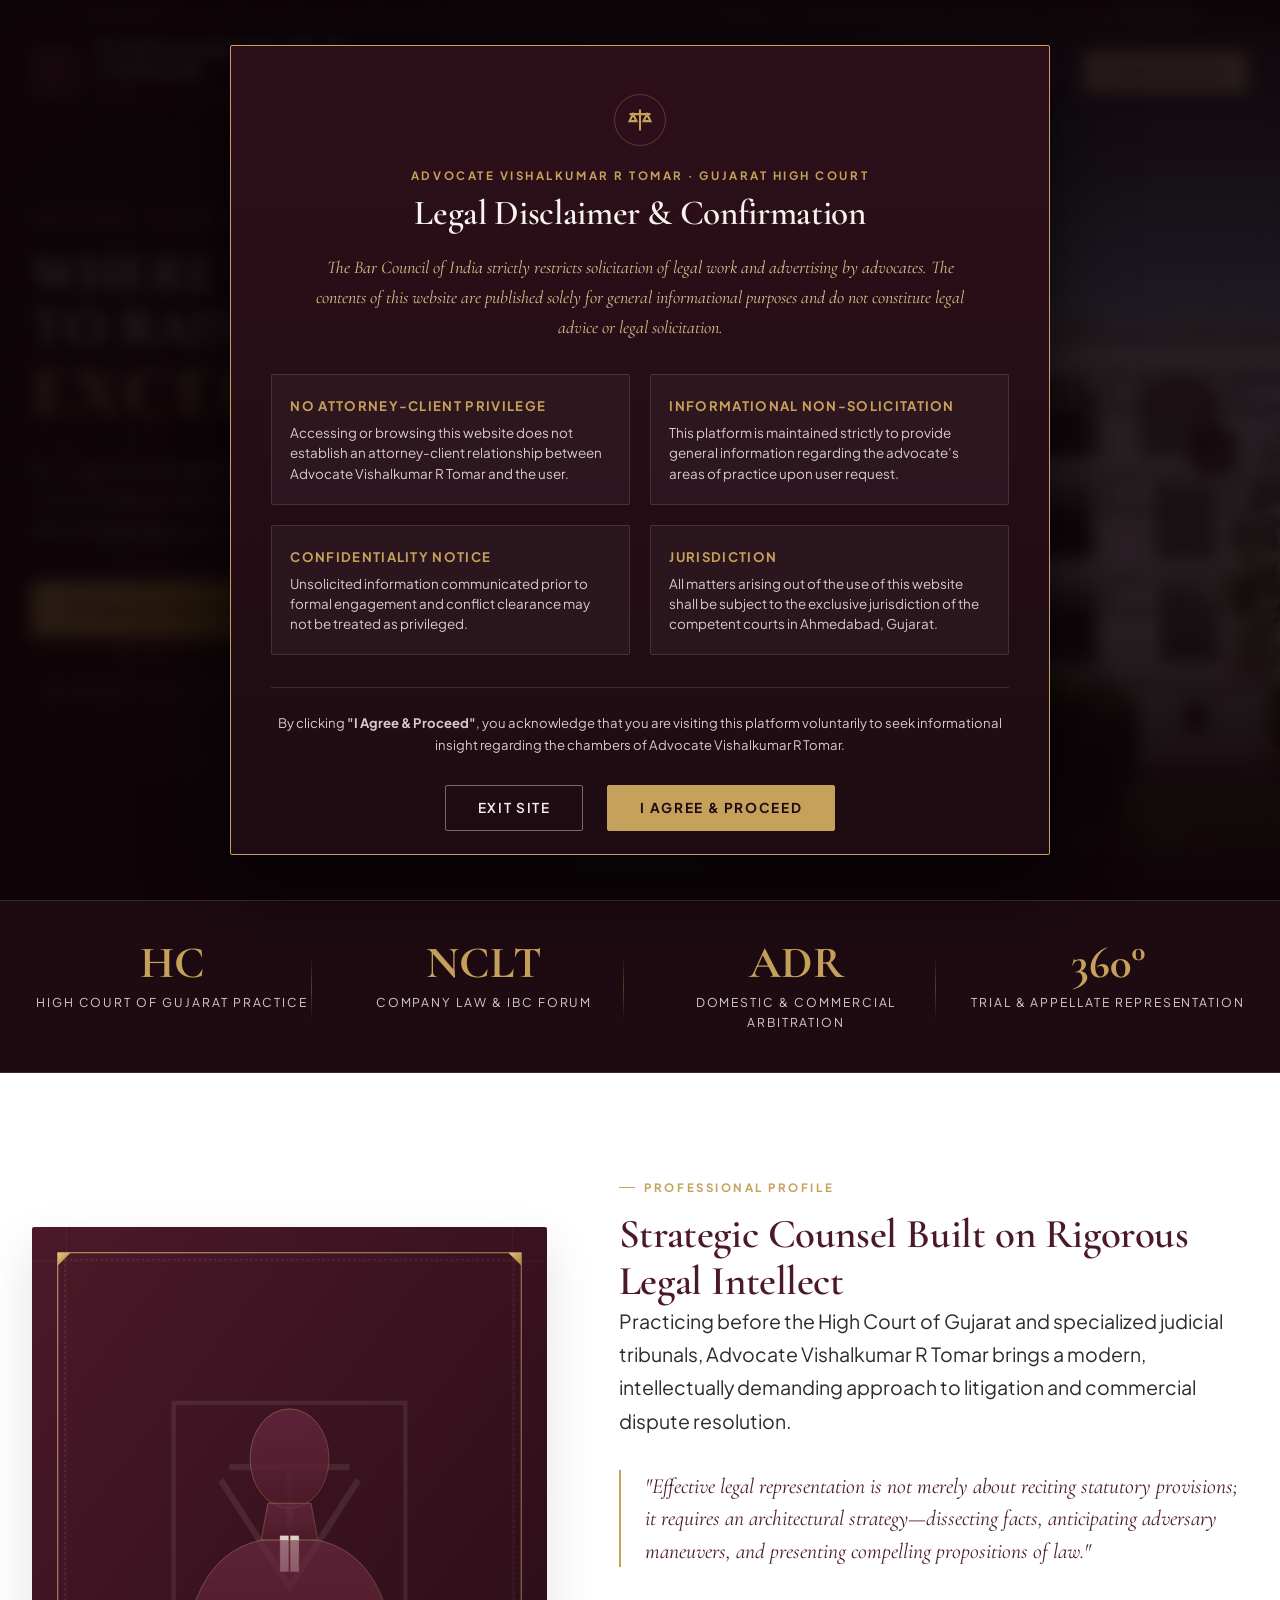
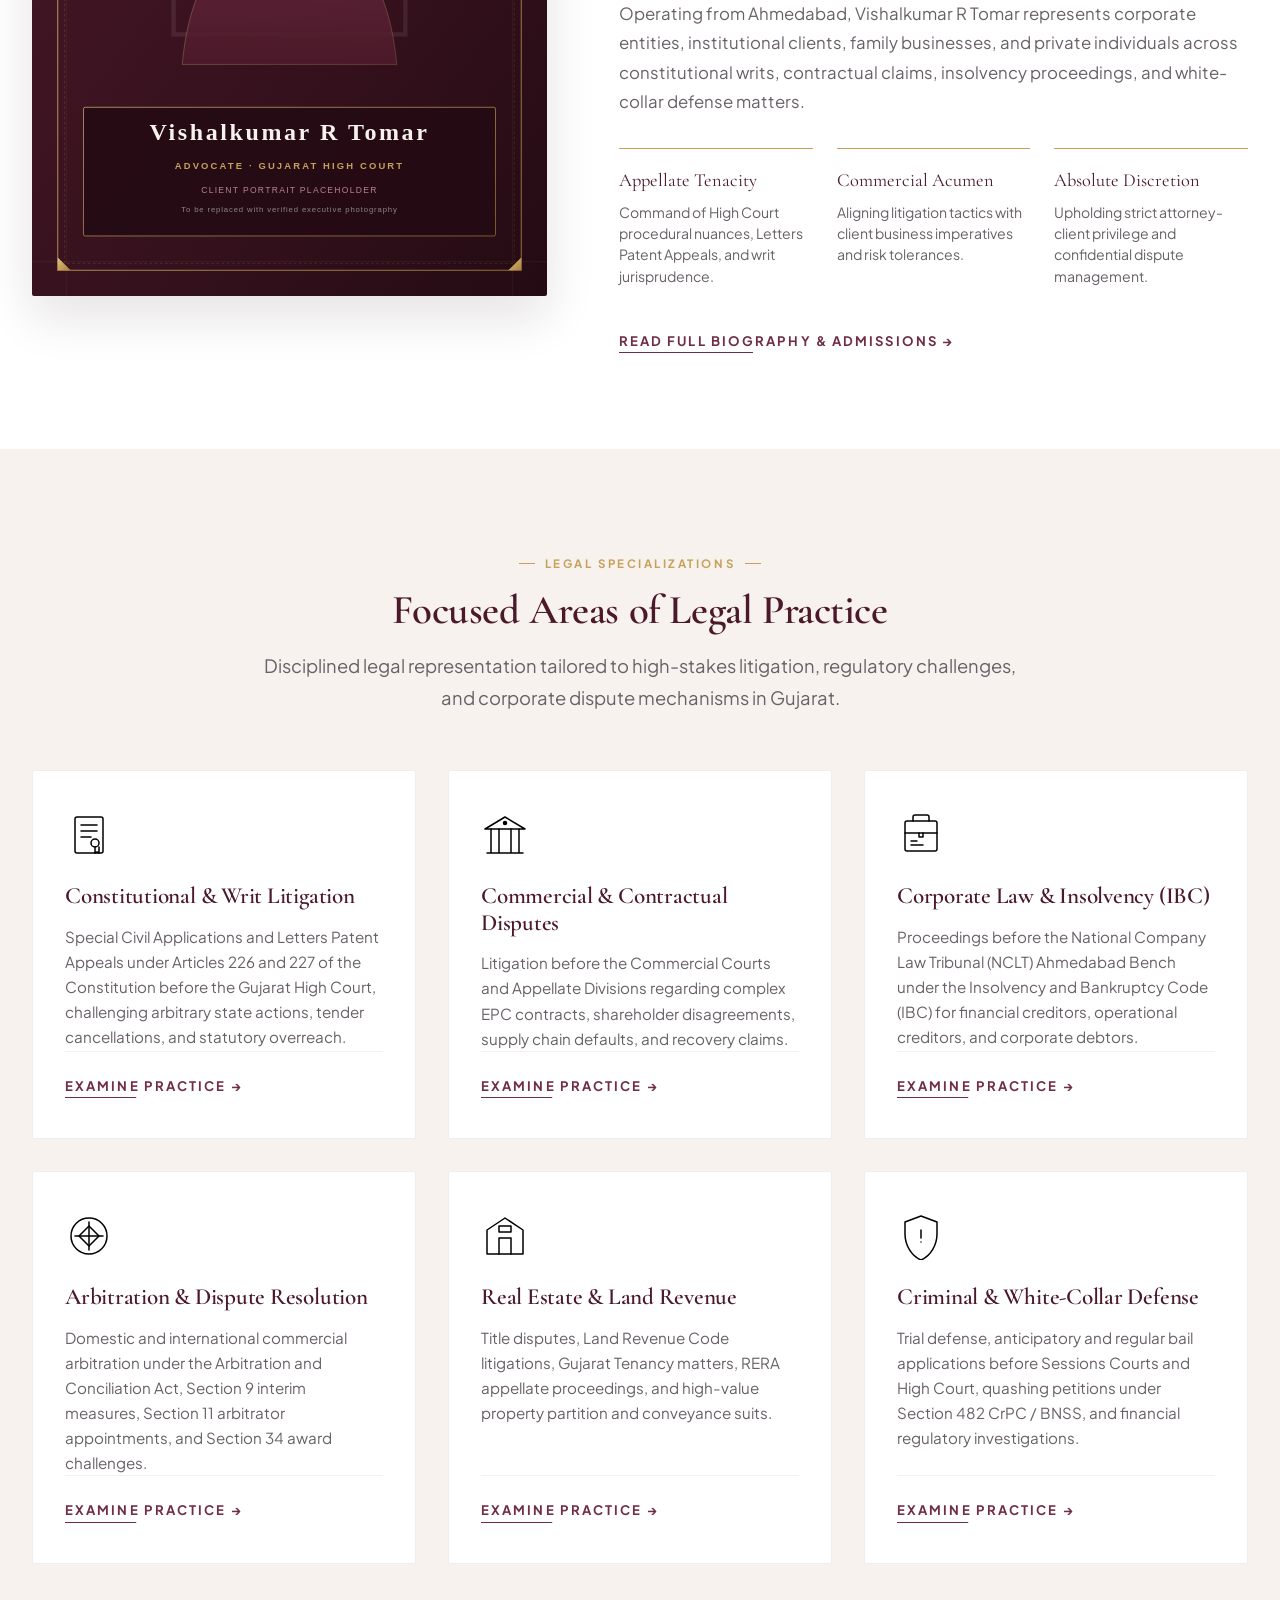
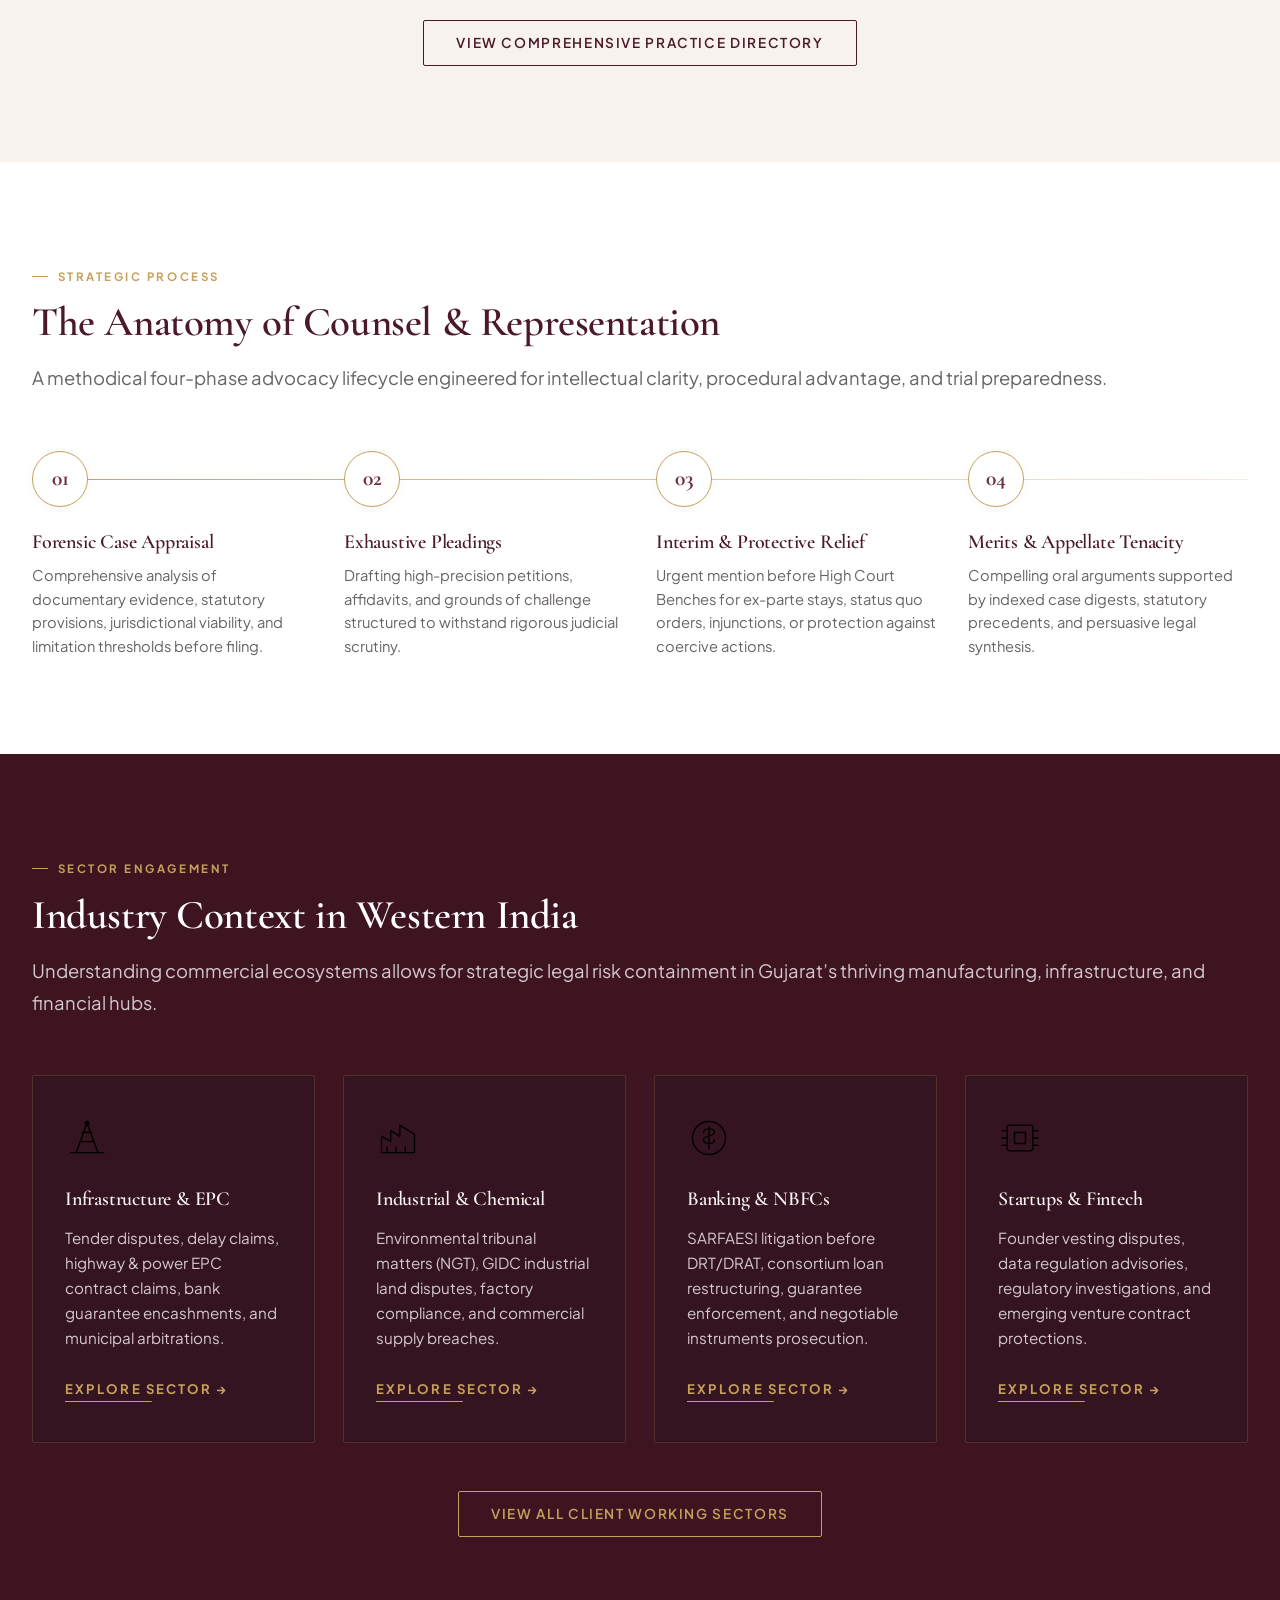
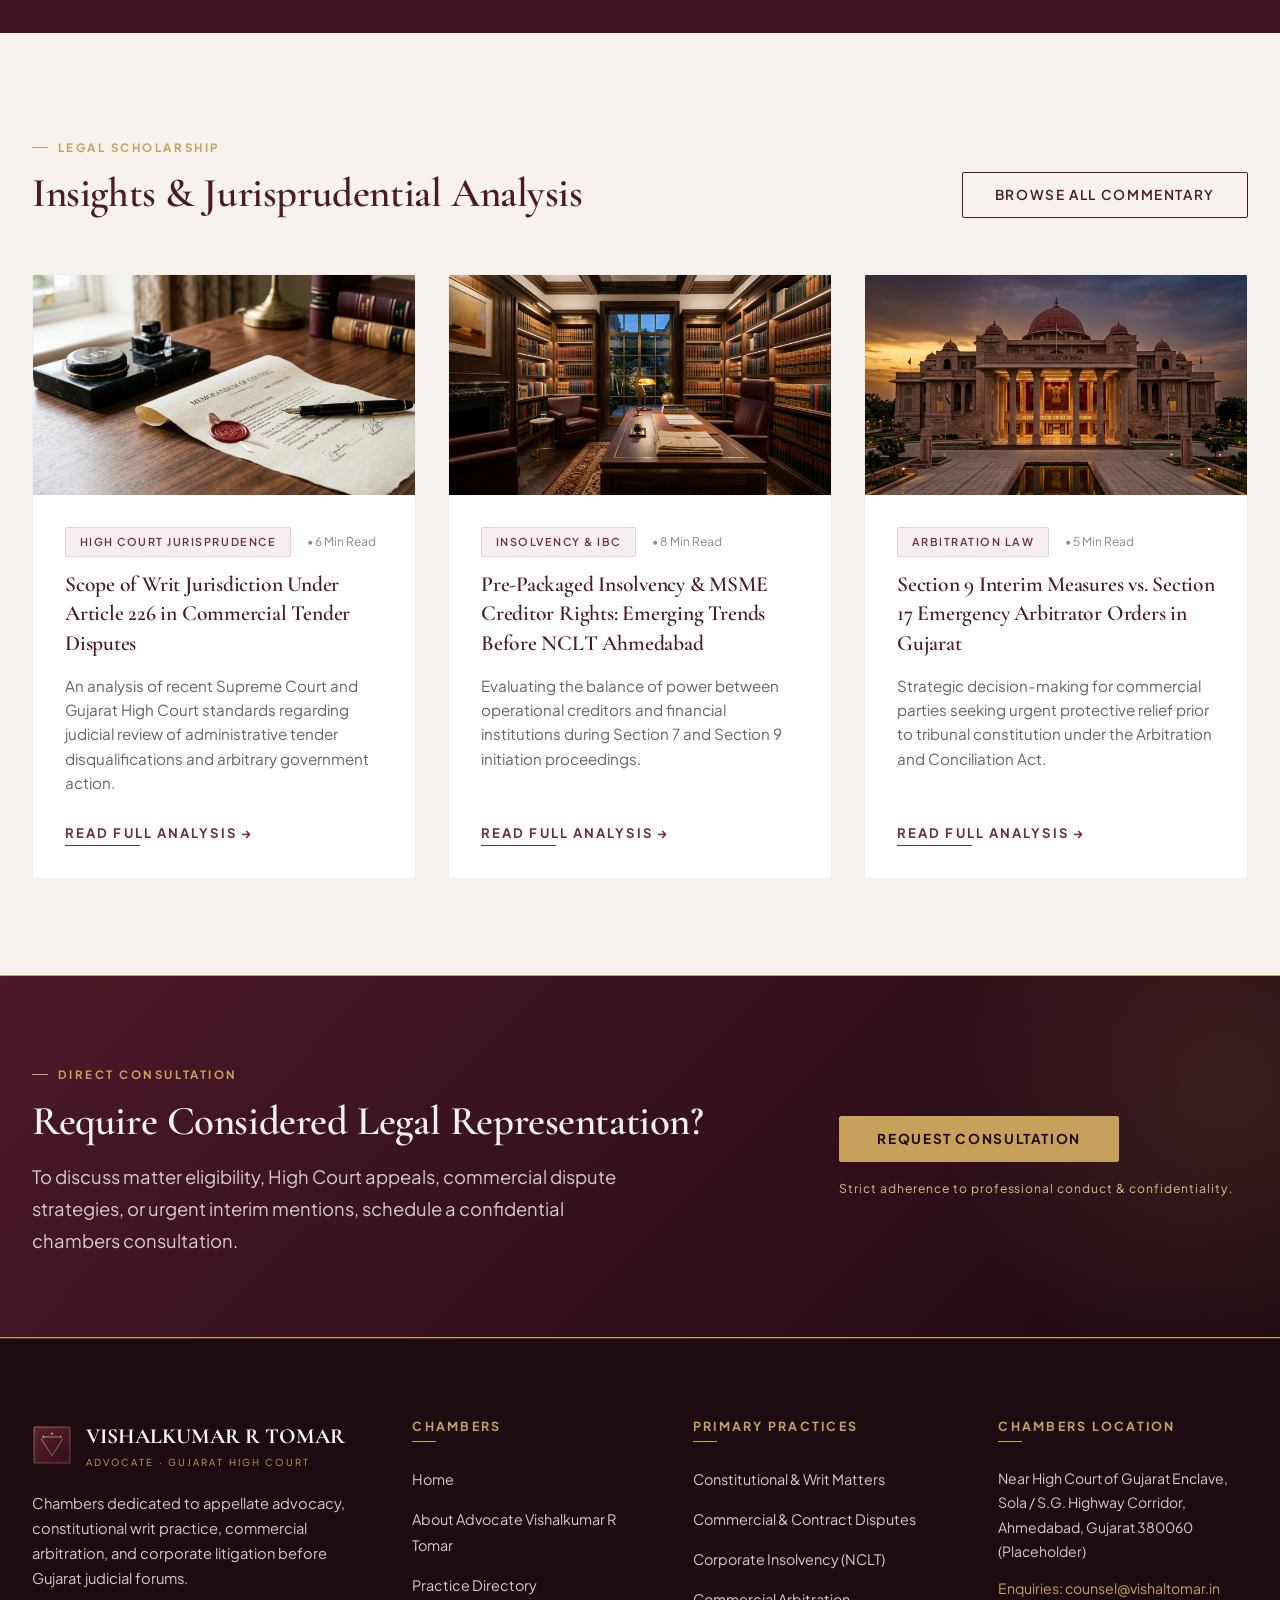
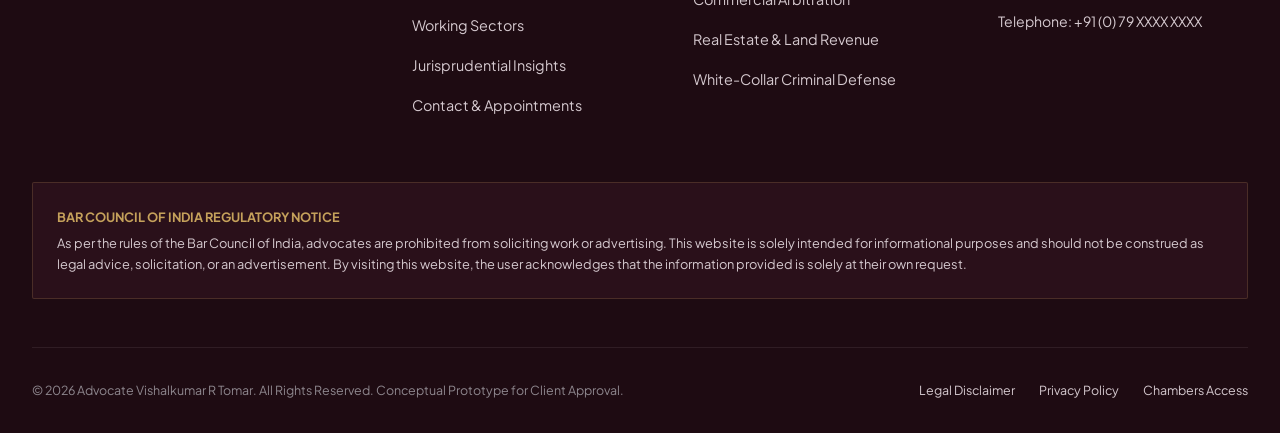
==== commit 7f52503f: "Name Change" ====
--- a/index.html
+++ b/index.html
@@ -3,8 +3,8 @@
 <head>
   <meta charset="UTF-8">
   <meta name="viewport" content="width=device-width, initial-scale=1.0">
-  <title>Vishal Tomar — Advocate | Gujarat High Court, India</title>
-  <meta name="description" content="Chambers of Vishal Tomar, Advocate, Gujarat High Court. Providing strategic counsel, high-stakes constitutional litigation, commercial dispute resolution, and appellate advocacy in Ahmedabad, Gujarat.">
+  <title>Vishalkumar R Tomar — Advocate | Gujarat High Court, India</title>
+  <meta name="description" content="Chambers of Vishalkumar R Tomar, Advocate, Gujarat High Court. Providing strategic counsel, high-stakes constitutional litigation, commercial dispute resolution, and appellate advocacy in Ahmedabad, Gujarat.">
   <link rel="icon" type="image/svg+xml" href="assets/images/logo-monogram.svg">
   <link rel="stylesheet" href="assets/css/styles.css">
   <link rel="stylesheet" href="assets/css/responsive.css">
@@ -15,16 +15,16 @@
   <header class="site-header hero-transparent-header" id="siteHeader">
     <!-- Top Thin Disclaimer Bar (Exact HRU Legal Style) -->
     <div class="top-disclaimer-bar">
-      <p>Advocate Vishal Tomar · High Court of Gujarat. This website is for informational purposes only and does not constitute a solicitation or legal advice. <a href="disclaimer.html" data-open-disclaimer>BCI Compliance Notice</a></p>
+      <p>Advocate Vishalkumar R Tomar · High Court of Gujarat. This website is for informational purposes only and does not constitute a solicitation or legal advice. <a href="disclaimer.html" data-open-disclaimer>BCI Compliance Notice</a></p>
     </div>
 
     <div class="container header-inner">
-      <a href="index.html" class="brand-link" aria-label="Vishal Tomar Advocate Homepage">
+      <a href="index.html" class="brand-link" aria-label="Vishalkumar R Tomar Advocate Homepage">
         <div class="brand-monogram-box">
           <img src="assets/images/logo-monogram.svg" alt="VT Monogram" width="44" height="44">
         </div>
         <div class="brand-text">
-          <span class="brand-title">Vishal Tomar</span>
+          <span class="brand-title">Vishalkumar R Tomar</span>
           <span class="brand-subtitle">Advocate · Gujarat High Court</span>
         </div>
       </a>
@@ -110,7 +110,7 @@
       <div style="display: flex; align-items: center; gap: 0.8rem; margin-bottom: 2.5rem;">
         <img src="assets/images/logo-monogram.svg" alt="VT" width="38" height="38">
         <div>
-          <div style="font-family: var(--font-serif); font-size: 1.25rem; color: #fff; text-transform: uppercase;">Vishal Tomar</div>
+          <div style="font-family: var(--font-serif); font-size: 1.25rem; color: #fff; text-transform: uppercase;">Vishalkumar R Tomar</div>
           <div style="font-size: 0.6rem; color: var(--color-gold-antique); letter-spacing: 0.2em;">ADVOCATE · GUJARAT HIGH COURT</div>
         </div>
       </div>
@@ -314,19 +314,19 @@
     <section class="section bg-white" id="advocateProfile">
       <div class="container bio-split">
         <div class="bio-portrait-box">
-          <img src="assets/images/portrait-placeholder.svg" alt="Advocate Vishal Tomar Portrait Placeholder">
+          <img src="assets/images/portrait-placeholder.svg" alt="Advocate Vishalkumar R Tomar Portrait Placeholder">
         </div>
         <div>
           <div class="eyebrow">Professional Profile</div>
           <h2>Strategic Counsel Built on Rigorous Legal Intellect</h2>
           <p class="lead">
-            Practicing before the High Court of Gujarat and specialized judicial tribunals, Advocate Vishal Tomar brings a modern, intellectually demanding approach to litigation and commercial dispute resolution.
+            Practicing before the High Court of Gujarat and specialized judicial tribunals, Advocate Vishalkumar R Tomar brings a modern, intellectually demanding approach to litigation and commercial dispute resolution.
           </p>
           <div class="bio-quote-callout">
             "Effective legal representation is not merely about reciting statutory provisions; it requires an architectural strategy—dissecting facts, anticipating adversary maneuvers, and presenting compelling propositions of law."
           </div>
           <p>
-            Operating from Ahmedabad, Vishal Tomar represents corporate entities, institutional clients, family businesses, and private individuals across constitutional writs, contractual claims, insolvency proceedings, and white-collar defense matters.
+            Operating from Ahmedabad, Vishalkumar R Tomar represents corporate entities, institutional clients, family businesses, and private individuals across constitutional writs, contractual claims, insolvency proceedings, and white-collar defense matters.
           </p>
           <div class="pillars-grid">
             <div class="pillar-item">
@@ -685,7 +685,7 @@
           <div style="display: flex; align-items: center; gap: 0.85rem; margin-bottom: 1rem;">
             <img src="assets/images/logo-monogram.svg" alt="VT Monogram" width="40" height="40">
             <div>
-              <div style="font-family: var(--font-serif); font-size: 1.35rem; color: #fff; font-weight: 700; text-transform: uppercase;">Vishal Tomar</div>
+              <div style="font-family: var(--font-serif); font-size: 1.35rem; color: #fff; font-weight: 700; text-transform: uppercase;">Vishalkumar R Tomar</div>
               <div style="font-size: 0.6rem; color: var(--color-gold-antique); letter-spacing: 0.22em; text-transform: uppercase;">Advocate · Gujarat High Court</div>
             </div>
           </div>
@@ -699,7 +699,7 @@
           <h4 class="footer-col-title">Chambers</h4>
           <ul class="footer-links-list">
             <li><a href="index.html">Home</a></li>
-            <li><a href="about.html">About Advocate Vishal Tomar</a></li>
+            <li><a href="about.html">About Advocate Vishalkumar R Tomar</a></li>
             <li><a href="practice-areas.html">Practice Directory</a></li>
             <li><a href="sectors.html">Working Sectors</a></li>
             <li><a href="insights.html">Jurisprudential Insights</a></li>
@@ -746,7 +746,7 @@
       <!-- Sub-Footer -->
       <div class="footer-bottom">
         <div>
-          © 2026 Advocate Vishal Tomar. All Rights Reserved. Conceptual Prototype for Client Approval.
+          © 2026 Advocate Vishalkumar R Tomar. All Rights Reserved. Conceptual Prototype for Client Approval.
         </div>
         <div class="footer-bottom-links">
           <a href="disclaimer.html" data-open-disclaimer>Legal Disclaimer</a>
@@ -772,7 +772,7 @@
           <path d="M12 3v18M3 7h18M6 7l-3 6h6l-3-6zM18 7l-3 6h6l-3-6z"/>
         </svg>
       </div>
-      <div class="bci-modal-subtitle">ADVOCATE VISHAL TOMAR · GUJARAT HIGH COURT</div>
+      <div class="bci-modal-subtitle">ADVOCATE Vishalkumar R Tomar · GUJARAT HIGH COURT</div>
       <h2 class="bci-modal-title" id="bciModalTitle">Legal Disclaimer &amp; Confirmation</h2>
       <p class="bci-modal-preamble">
         The Bar Council of India strictly restricts solicitation of legal work and advertising by advocates. The contents of this website are published solely for general informational purposes and do not constitute legal advice or legal solicitation.
@@ -781,7 +781,7 @@
       <div class="bci-modal-grid">
         <div class="bci-modal-point">
           <div class="bci-point-title">No Attorney-Client Privilege</div>
-          <p class="bci-point-desc">Accessing or browsing this website does not establish an attorney-client relationship between Advocate Vishal Tomar and the user.</p>
+          <p class="bci-point-desc">Accessing or browsing this website does not establish an attorney-client relationship between Advocate Vishalkumar R Tomar and the user.</p>
         </div>
         <div class="bci-modal-point">
           <div class="bci-point-title">Informational Non-Solicitation</div>
@@ -798,7 +798,7 @@
       </div>
 
       <div class="bci-modal-consent">
-        By clicking <strong>"I Agree &amp; Proceed"</strong>, you acknowledge that you are visiting this platform voluntarily to seek informational insight regarding the chambers of Advocate Vishal Tomar.
+        By clicking <strong>"I Agree &amp; Proceed"</strong>, you acknowledge that you are visiting this platform voluntarily to seek informational insight regarding the chambers of Advocate Vishalkumar R Tomar.
       </div>
 
       <div class="bci-modal-actions">
--- a/assets/css/styles.css
+++ b/assets/css/styles.css
@@ -1,5 +1,5 @@
 /* ==========================================================================
-   VISHAL TOMAR — ADVOCATE, GUJARAT HIGH COURT
+   Vishalkumar R Tomar — ADVOCATE, GUJARAT HIGH COURT
    Master Design System & Stylesheet
    Art Direction: Luxury Legal Editorial / Architectural Restraint
    ========================================================================== */
--- a/assets/css/responsive.css
+++ b/assets/css/responsive.css
@@ -1,5 +1,5 @@
 /* ==========================================================================
-   VISHAL TOMAR — ADVOCATE, GUJARAT HIGH COURT
+   Vishalkumar R Tomar — ADVOCATE, GUJARAT HIGH COURT
    Responsive Design & Mobile Ergonomics
    ========================================================================== */
 
